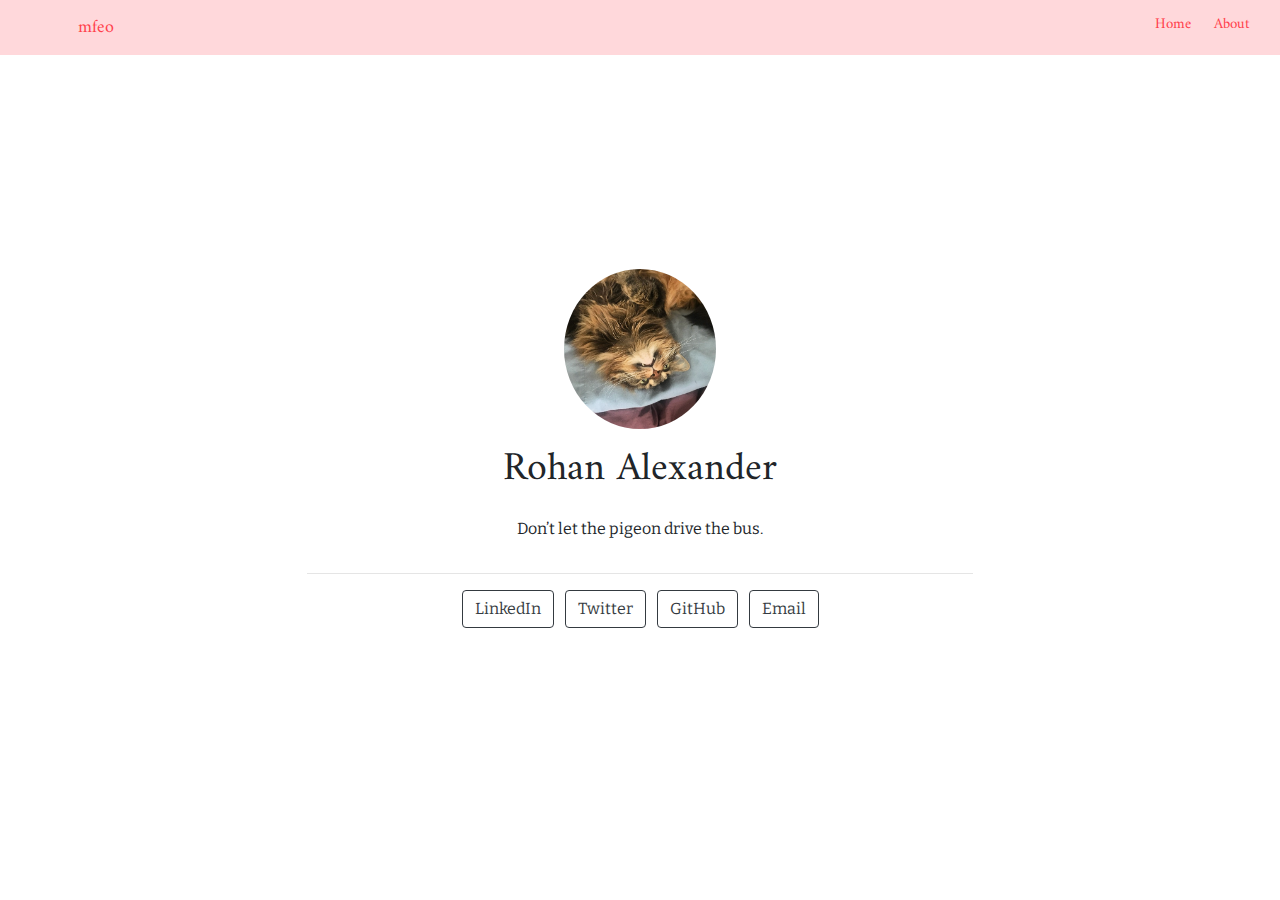
==== docs/index.html @ dd040a9a "Initial commit" ====
<!doctype html>
<html lang="en">
  <head>
    <!-- Required meta tags -->
    <meta charset="utf-8">
    <meta name="viewport" content="width=device-width, initial-scale=1, shrink-to-fit=no">

    <!-- Bootstrap CSS -->
    <link rel="stylesheet" href="https://stackpath.bootstrapcdn.com/bootstrap/4.5.0/css/bootstrap.min.css">

    <title>Rohan Alexander</title>

    
          <!--radix_placeholder_navigation_in_header-->
          <meta name="distill:offset" content=""/>

          <script type="application/javascript">

            window.headroom_prevent_pin = false;

            window.document.addEventListener("DOMContentLoaded", function (event) {

              // initialize headroom for banner
              var header = $('header').get(0);
              var headerHeight = header.offsetHeight;
              var headroom = new Headroom(header, {
                tolerance: 5,
                onPin : function() {
                  if (window.headroom_prevent_pin) {
                    window.headroom_prevent_pin = false;
                    headroom.unpin();
                  }
                }
              });
              headroom.init();
              if(window.location.hash)
                headroom.unpin();
              $(header).addClass('headroom--transition');

              // offset scroll location for banner on hash change
              // (see: https://github.com/WickyNilliams/headroom.js/issues/38)
              window.addEventListener("hashchange", function(event) {
                window.scrollTo(0, window.pageYOffset - (headerHeight + 25));
              });

              // responsive menu
              $('.distill-site-header').each(function(i, val) {
                var topnav = $(this);
                var toggle = topnav.find('.nav-toggle');
                toggle.on('click', function() {
                  topnav.toggleClass('responsive');
                });
              });

              // nav dropdowns
              $('.nav-dropbtn').click(function(e) {
                $(this).next('.nav-dropdown-content').toggleClass('nav-dropdown-active');
                $(this).parent().siblings('.nav-dropdown')
                   .children('.nav-dropdown-content').removeClass('nav-dropdown-active');
              });
              $("body").click(function(e){
                $('.nav-dropdown-content').removeClass('nav-dropdown-active');
              });
              $(".nav-dropdown").click(function(e){
                e.stopPropagation();
              });
            });
          </script>

          <style type="text/css">

          /* Theme (user-documented overrideables for nav appearance) */

          .distill-site-nav {
            color: rgba(255, 255, 255, 0.8);
            background-color: #0F2E3D;
            font-size: 15px;
            font-weight: 300;
          }

          .distill-site-nav a {
            color: inherit;
            text-decoration: none;
          }

          .distill-site-nav a:hover {
            color: white;
          }

          @media print {
            .distill-site-nav {
              display: none;
            }
          }

          .distill-site-header {

          }

          .distill-site-footer {

          }


          /* Site Header */

          .distill-site-header {
            width: 100%;
            box-sizing: border-box;
            z-index: 3;
          }

          .distill-site-header .nav-left {
            display: inline-block;
            margin-left: 8px;
          }

          @media screen and (max-width: 768px) {
            .distill-site-header .nav-left {
              margin-left: 0;
            }
          }


          .distill-site-header .nav-right {
            float: right;
            margin-right: 8px;
          }

          .distill-site-header a,
          .distill-site-header .title {
            display: inline-block;
            text-align: center;
            padding: 14px 10px 14px 10px;
          }

          .distill-site-header .title {
            font-size: 18px;
            min-width: 150px;
          }

          .distill-site-header .logo {
            padding: 0;
          }

          .distill-site-header .logo img {
            display: none;
            max-height: 20px;
            width: auto;
            margin-bottom: -4px;
          }

          .distill-site-header .nav-image img {
            max-height: 18px;
            width: auto;
            display: inline-block;
            margin-bottom: -3px;
          }



          @media screen and (min-width: 1000px) {
            .distill-site-header .logo img {
              display: inline-block;
            }
            .distill-site-header .nav-left {
              margin-left: 20px;
            }
            .distill-site-header .nav-right {
              margin-right: 20px;
            }
            .distill-site-header .title {
              padding-left: 12px;
            }
          }


          .distill-site-header .nav-toggle {
            display: none;
          }

          .nav-dropdown {
            display: inline-block;
            position: relative;
          }

          .nav-dropdown .nav-dropbtn {
            border: none;
            outline: none;
            color: rgba(255, 255, 255, 0.8);
            padding: 16px 10px;
            background-color: transparent;
            font-family: inherit;
            font-size: inherit;
            font-weight: inherit;
            margin: 0;
            margin-top: 1px;
            z-index: 2;
          }

          .nav-dropdown-content {
            display: none;
            position: absolute;
            background-color: white;
            min-width: 200px;
            border: 1px solid rgba(0,0,0,0.15);
            border-radius: 4px;
            box-shadow: 0px 8px 16px 0px rgba(0,0,0,0.1);
            z-index: 1;
            margin-top: 2px;
            white-space: nowrap;
            padding-top: 4px;
            padding-bottom: 4px;
          }

          .nav-dropdown-content hr {
            margin-top: 4px;
            margin-bottom: 4px;
            border: none;
            border-bottom: 1px solid rgba(0, 0, 0, 0.1);
          }

          .nav-dropdown-active {
            display: block;
          }

          .nav-dropdown-content a, .nav-dropdown-content .nav-dropdown-header {
            color: black;
            padding: 6px 24px;
            text-decoration: none;
            display: block;
            text-align: left;
          }

          .nav-dropdown-content .nav-dropdown-header {
            display: block;
            padding: 5px 24px;
            padding-bottom: 0;
            text-transform: uppercase;
            font-size: 14px;
            color: #999999;
            white-space: nowrap;
          }

          .nav-dropdown:hover .nav-dropbtn {
            color: white;
          }

          .nav-dropdown-content a:hover {
            background-color: #ddd;
            color: black;
          }

          .nav-right .nav-dropdown-content {
            margin-left: -45%;
            right: 0;
          }

          @media screen and (max-width: 768px) {
            .distill-site-header a, .distill-site-header .nav-dropdown  {display: none;}
            .distill-site-header a.nav-toggle {
              float: right;
              display: block;
            }
            .distill-site-header .title {
              margin-left: 0;
            }
            .distill-site-header .nav-right {
              margin-right: 0;
            }
            .distill-site-header {
              overflow: hidden;
            }
            .nav-right .nav-dropdown-content {
              margin-left: 0;
            }
          }


          @media screen and (max-width: 768px) {
            .distill-site-header.responsive {position: relative; min-height: 500px; }
            .distill-site-header.responsive a.nav-toggle {
              position: absolute;
              right: 0;
              top: 0;
            }
            .distill-site-header.responsive a,
            .distill-site-header.responsive .nav-dropdown {
              display: block;
              text-align: left;
            }
            .distill-site-header.responsive .nav-left,
            .distill-site-header.responsive .nav-right {
              width: 100%;
            }
            .distill-site-header.responsive .nav-dropdown {float: none;}
            .distill-site-header.responsive .nav-dropdown-content {position: relative;}
            .distill-site-header.responsive .nav-dropdown .nav-dropbtn {
              display: block;
              width: 100%;
              text-align: left;
            }
          }

          /* Site Footer */

          .distill-site-footer {
            width: 100%;
            overflow: hidden;
            box-sizing: border-box;
            z-index: 3;
            margin-top: 30px;
            padding-top: 30px;
            padding-bottom: 30px;
            text-align: center;
          }

          /* Headroom */

          d-title {
            padding-top: 6rem;
          }

          @media print {
            d-title {
              padding-top: 4rem;
            }
          }

          .headroom {
            z-index: 1000;
            position: fixed;
            top: 0;
            left: 0;
            right: 0;
          }

          .headroom--transition {
            transition: all .4s ease-in-out;
          }

          .headroom--unpinned {
            top: -100px;
          }

          .headroom--pinned {
            top: 0;
          }

          /* adjust viewport for navbar height */
          /* helps vertically center bootstrap (non-distill) content */
          .min-vh-100 {
            min-height: calc(100vh - 100px) !important;
          }

          </style>

          <script src="site_libs/jquery-1.11.3/jquery.min.js"></script>
          <link href="site_libs/font-awesome-5.1.0/css/all.css" rel="stylesheet"/>
          <link href="site_libs/font-awesome-5.1.0/css/v4-shims.css" rel="stylesheet"/>
          <script src="site_libs/headroom-0.9.4/headroom.min.js"></script>
          <script src="site_libs/autocomplete-0.37.1/autocomplete.min.js"></script>
          <script src="site_libs/fuse-6.4.1/fuse.min.js"></script>

          <script type="application/javascript">

          function getMeta(metaName) {
            var metas = document.getElementsByTagName('meta');
            for (let i = 0; i < metas.length; i++) {
              if (metas[i].getAttribute('name') === metaName) {
                return metas[i].getAttribute('content');
              }
            }
            return '';
          }

          function offsetURL(url) {
            var offset = getMeta('distill:offset');
            return offset ? offset + '/' + url : url;
          }

          function createFuseIndex() {

            // create fuse index
            var options = {
              keys: [
                { name: 'title', weight: 20 },
                { name: 'categories', weight: 15 },
                { name: 'description', weight: 10 },
                { name: 'contents', weight: 5 },
              ],
              ignoreLocation: true,
              threshold: 0
            };
            var fuse = new window.Fuse([], options);

            // fetch the main search.json
            return fetch(offsetURL('search.json'))
              .then(function(response) {
                if (response.status == 200) {
                  return response.json().then(function(json) {
                    // index main articles
                    json.articles.forEach(function(article) {
                      fuse.add(article);
                    });
                    // download collections and index their articles
                    return Promise.all(json.collections.map(function(collection) {
                      return fetch(offsetURL(collection)).then(function(response) {
                        if (response.status === 200) {
                          return response.json().then(function(articles) {
                            articles.forEach(function(article) {
                              fuse.add(article);
                            });
                          })
                        } else {
                          return Promise.reject(
                            new Error('Unexpected status from search index request: ' +
                                      response.status)
                          );
                        }
                      });
                    })).then(function() {
                      return fuse;
                    });
                  });

                } else {
                  return Promise.reject(
                    new Error('Unexpected status from search index request: ' +
                                response.status)
                  );
                }
              });
          }

          window.document.addEventListener("DOMContentLoaded", function (event) {

            // get search element (bail if we don't have one)
            var searchEl = window.document.getElementById('distill-search');
            if (!searchEl)
              return;

            createFuseIndex()
              .then(function(fuse) {

                // make search box visible
                searchEl.classList.remove('hidden');

                // initialize autocomplete
                var options = {
                  autoselect: true,
                  hint: false,
                  minLength: 2,
                };
                window.autocomplete(searchEl, options, [{
                  source: function(query, callback) {
                    const searchOptions = {
                      isCaseSensitive: false,
                      shouldSort: true,
                      minMatchCharLength: 2,
                      limit: 10,
                    };
                    var results = fuse.search(query, searchOptions);
                    callback(results
                      .map(function(result) { return result.item; })
                    );
                  },
                  templates: {
                    suggestion: function(suggestion) {
                      var img = suggestion.preview && Object.keys(suggestion.preview).length > 0
                        ? `<img src="${offsetURL(suggestion.preview)}"</img>`
                        : '';
                      var html = `
                        <div class="search-item">
                          <h3>${suggestion.title}</h3>
                          <div class="search-item-description">
                            ${suggestion.description || ''}
                          </div>
                          <div class="search-item-preview">
                            ${img}
                          </div>
                        </div>
                      `;
                      return html;
                    }
                  }
                }]).on('autocomplete:selected', function(event, suggestion) {
                  window.location.href = offsetURL(suggestion.path);
                });
                // remove inline display style on autocompleter (we want to
                // manage responsive display via css)
                $('.algolia-autocomplete').css("display", "");
              })
              .catch(function(error) {
                console.log(error);
              });

          });

          </script>

          <style type="text/css">

          .nav-search {
            font-size: x-small;
          }

          /* Algolioa Autocomplete */

          .algolia-autocomplete {
            display: inline-block;
            margin-left: 10px;
            vertical-align: sub;
            background-color: white;
            color: black;
            padding: 6px;
            padding-top: 8px;
            padding-bottom: 0;
            border-radius: 6px;
            border: 1px #0F2E3D solid;
            width: 180px;
          }


          @media screen and (max-width: 768px) {
            .distill-site-nav .algolia-autocomplete {
              display: none;
              visibility: hidden;
            }
            .distill-site-nav.responsive .algolia-autocomplete {
              display: inline-block;
              visibility: visible;
            }
            .distill-site-nav.responsive .algolia-autocomplete .aa-dropdown-menu {
              margin-left: 0;
              width: 400px;
              max-height: 400px;
            }
          }

          .algolia-autocomplete .aa-input, .algolia-autocomplete .aa-hint {
            width: 90%;
            outline: none;
            border: none;
          }

          .algolia-autocomplete .aa-hint {
            color: #999;
          }
          .algolia-autocomplete .aa-dropdown-menu {
            width: 550px;
            max-height: 70vh;
            overflow-x: visible;
            overflow-y: scroll;
            padding: 5px;
            margin-top: 3px;
            margin-left: -150px;
            background-color: #fff;
            border-radius: 5px;
            border: 1px solid #999;
            border-top: none;
          }

          .algolia-autocomplete .aa-dropdown-menu .aa-suggestion {
            cursor: pointer;
            padding: 5px 4px;
            border-bottom: 1px solid #eee;
          }

          .algolia-autocomplete .aa-dropdown-menu .aa-suggestion:last-of-type {
            border-bottom: none;
            margin-bottom: 2px;
          }

          .algolia-autocomplete .aa-dropdown-menu .aa-suggestion .search-item {
            overflow: hidden;
            font-size: 0.8em;
            line-height: 1.4em;
          }

          .algolia-autocomplete .aa-dropdown-menu .aa-suggestion .search-item h3 {
            font-size: 1rem;
            margin-block-start: 0;
            margin-block-end: 5px;
          }

          .algolia-autocomplete .aa-dropdown-menu .aa-suggestion .search-item-description {
            display: inline-block;
            overflow: hidden;
            height: 2.8em;
            width: 80%;
            margin-right: 4%;
          }

          .algolia-autocomplete .aa-dropdown-menu .aa-suggestion .search-item-preview {
            display: inline-block;
            width: 15%;
          }

          .algolia-autocomplete .aa-dropdown-menu .aa-suggestion .search-item-preview img {
            height: 3em;
            width: auto;
            display: none;
          }

          .algolia-autocomplete .aa-dropdown-menu .aa-suggestion .search-item-preview img[src] {
            display: initial;
          }

          .algolia-autocomplete .aa-dropdown-menu .aa-suggestion.aa-cursor {
            background-color: #eee;
          }
          .algolia-autocomplete .aa-dropdown-menu .aa-suggestion em {
            font-weight: bold;
            font-style: normal;
          }

          </style>


          <!--/radix_placeholder_navigation_in_header-->
          <!--radix_placeholder_site_in_header-->
          <!--/radix_placeholder_site_in_header-->
          
          <style type="text/css">
          body {
            padding-top: 60px;
          }
          </style>
          <style type="text/css">
          /* base variables */

          /* Edit the CSS properties in this file to create a custom
             Distill theme. Only edit values in the right column
             for each row; values shown are the CSS defaults.
             To return any property to the default,
             you may set its value to: unset
             All rows must end with a semi-colon.                      */

          /* Optional: embed custom fonts here with `@import`          */
          /* This must remain at the top of this file.                 */



          html {
            /*-- Main font sizes --*/
            --title-size:      50px;
            --body-size:       1.06rem;
            --code-size:       14px;
            --aside-size:      12px;
            --fig-cap-size:    13px;
            /*-- Main font colors --*/
            --title-color:     #000000;
            --header-color:    rgba(0, 0, 0, 0.8);
            --body-color:      rgba(0, 0, 0, 0.8);
            --aside-color:     rgba(0, 0, 0, 0.6);
            --fig-cap-color:   rgba(0, 0, 0, 0.6);
            /*-- Specify custom fonts ~~~ must be imported above   --*/
            --heading-font:    sans-serif;
            --mono-font:       monospace;
            --body-font:       sans-serif;
            --navbar-font:     sans-serif;  /* websites + blogs only */
          }

          /*-- ARTICLE METADATA --*/
          d-byline {
            --heading-size:    0.6rem;
            --heading-color:   rgba(0, 0, 0, 0.5);
            --body-size:       0.8rem;
            --body-color:      rgba(0, 0, 0, 0.8);
          }

          /*-- ARTICLE TABLE OF CONTENTS --*/
          .d-contents {
            --heading-size:    18px;
            --contents-size:   13px;
          }

          /*-- ARTICLE APPENDIX --*/
          d-appendix {
            --heading-size:    15px;
            --heading-color:   rgba(0, 0, 0, 0.65);
            --text-size:       0.8em;
            --text-color:      rgba(0, 0, 0, 0.5);
          }

          /*-- WEBSITE HEADER + FOOTER --*/
          /* These properties only apply to Distill sites and blogs  */

          .distill-site-header {
            --title-size:       18px;
            --text-color:       rgba(255, 255, 255, 0.8);
            --text-size:        15px;
            --hover-color:      white;
            --bkgd-color:       #0F2E3D;
          }

          .distill-site-footer {
            --text-color:       rgba(255, 255, 255, 0.8);
            --text-size:        15px;
            --hover-color:      white;
            --bkgd-color:       #0F2E3D;
          }

          /*-- Additional custom styles --*/
          /* Add any additional CSS rules below                      */
          </style>
          <style type="text/css">
          /* base variables */

          /* Edit the CSS properties in this file to create a custom
             Distill theme. Only edit values in the right column
             for each row; values shown are the CSS defaults.
             To return any property to the default,
             you may set its value to: unset
             All rows must end with a semi-colon.                      */

          /* Optional: embed custom fonts here with `@import`          */
          /* This must remain at the top of this file.                 */
          /* Optional: embed custom fonts here with `@import`          */
          /* This must remain at the top of this file.                 */
          @import url('https://fonts.googleapis.com/css2?family=Amiri');
          @import url('https://fonts.googleapis.com/css2?family=Bitter');
          @import url('https://fonts.googleapis.com/css2?family=DM+Mono');

          html {
            /*-- Main font sizes --*/
            --title-size:      50px;
            --body-size:       1.06rem;
            --code-size:       14px;
            --aside-size:      12px;
            --fig-cap-size:    13px;
            /*-- Main font colors --*/
            --title-color:     #000000;
            --header-color:    rgba(0, 0, 0, 0.8);
            --body-color:      rgba(0, 0, 0, 0.8);
            --aside-color:     rgba(0, 0, 0, 0.6);
            --fig-cap-color:   rgba(0, 0, 0, 0.6);
            /*-- Specify custom fonts ~~~ must be imported above   --*/
            --heading-font:    "Amiri", serif;
            --mono-font:       "DM Mono", monospace;
            --body-font:       "Bitter", sans-serif;
            --navbar-font:     "Amiri", serif;
          }

          /*-- ARTICLE METADATA --*/
          d-byline {
            --heading-size:    0.6rem;
            --heading-color:   rgba(0, 0, 0, 0.5);
            --body-size:       0.8rem;
            --body-color:      rgba(0, 0, 0, 0.8);
          }

          /*-- ARTICLE TABLE OF CONTENTS --*/
          .d-contents {
            --heading-size:    18px;
            --contents-size:   13px;
          }

          /*-- ARTICLE APPENDIX --*/
          d-appendix {
            --heading-size:    15px;
            --heading-color:   rgba(0, 0, 0, 0.65);
            --text-size:       0.8em;
            --text-color:      rgba(0, 0, 0, 0.5);
          }

          /*-- WEBSITE HEADER + FOOTER --*/
          /* These properties only apply to Distill sites and blogs  */

          .distill-site-header {
            --title-size:       18px;    
            --text-color:       #ff414b; /* edited */
            --text-size:        15px;
            --hover-color:      #dd424c; /* edited */
            --bkgd-color:       #ffd8db; /* edited */
          }

          .distill-site-footer {
            --text-color:       rgba(255, 255, 255, 0.8);
            --text-size:        15px;
            --hover-color:      white;
            --bkgd-color:       #0F2E3D;
          }

          /*-- Additional custom styles --*/
          /* Add any additional CSS rules below                      */

          /* Change bullets */
          ul > li::marker {
            font-size: 1.125em;
            color: #ff414b;
          }

          /* Change link appearance */
          d-article a {
            border-bottom: 2px solid #ffd8db;
            text-decoration: none;
          }</style>
          <style type="text/css">
          /* base style */

          /* FONT FAMILIES */

          :root {
            --heading-default: -apple-system, BlinkMacSystemFont, "Segoe UI", Roboto, Oxygen, Ubuntu, Cantarell, "Fira Sans", "Droid Sans", "Helvetica Neue", Arial, sans-serif;
            --mono-default: Consolas, Monaco, 'Andale Mono', 'Ubuntu Mono', monospace;
            --body-default: -apple-system, BlinkMacSystemFont, "Segoe UI", Roboto, Oxygen, Ubuntu, Cantarell, "Fira Sans", "Droid Sans", "Helvetica Neue", Arial, sans-serif;
          }

          body,
          .posts-list .post-preview p,
          .posts-list .description p {
            font-family: var(--body-font), var(--body-default);
          }

          h1, h2, h3, h4, h5, h6,
          .posts-list .post-preview h2,
          .posts-list .description h2 {
            font-family: var(--heading-font), var(--heading-default);
          }

          d-article div.sourceCode code,
          d-article pre code {
            font-family: var(--mono-font), var(--mono-default);
          }


          /*-- TITLE --*/
          d-title h1,
          .posts-list > h1 {
            color: var(--title-color, black);
          }

          d-title h1 {
            font-size: var(--title-size, 50px);
          }

          /*-- HEADERS --*/
          d-article h1,
          d-article h2,
          d-article h3,
          d-article h4,
          d-article h5,
          d-article h6 {
            color: var(--header-color, rgba(0, 0, 0, 0.8));
          }

          /*-- BODY --*/
          d-article > p,  /* only text inside of <p> tags */
          d-article > ul, /* lists */
          d-article > ol {
            color: var(--body-color, rgba(0, 0, 0, 0.8));
            font-size: var(--body-size, 1.06rem);
          }


          /*-- CODE --*/
          d-article div.sourceCode code,
          d-article pre code {
            font-size: var(--code-size, 14px);
          }

          /*-- ASIDE --*/
          d-article aside {
            font-size: var(--aside-size, 12px);
            color: var(--aside-color, rgba(0, 0, 0, 0.6));
          }

          /*-- FIGURE CAPTIONS --*/
          figure .caption,
          figure figcaption,
          .figure .caption {
            font-size: var(--fig-cap-size, 13px);
            color: var(--fig-cap-color, rgba(0, 0, 0, 0.6));
          }

          /*-- METADATA --*/
          d-byline h3 {
            font-size: var(--heading-size, 0.6rem);
            color: var(--heading-color, rgba(0, 0, 0, 0.5));
          }

          d-byline {
            font-size: var(--body-size, 0.8rem);
            color: var(--body-color, rgba(0, 0, 0, 0.8));
          }

          d-byline a,
          d-article d-byline a {
            color: var(--body-color, rgba(0, 0, 0, 0.8));
          }

          /*-- TABLE OF CONTENTS --*/
          .d-contents nav h3 {
            font-size: var(--heading-size, 18px);
          }

          .d-contents nav a {
            font-size: var(--contents-size, 13px);
          }

          /*-- APPENDIX --*/
          d-appendix h3 {
            font-size: var(--heading-size, 15px);
            color: var(--heading-color, rgba(0, 0, 0, 0.65));
          }

          d-appendix {
            font-size: var(--text-size, 0.8em);
            color: var(--text-color, rgba(0, 0, 0, 0.5));
          }

          d-appendix d-footnote-list a.footnote-backlink {
            color: var(--text-color, rgba(0, 0, 0, 0.5));
          }

          /*-- WEBSITE HEADER + FOOTER --*/
          .distill-site-header .title {
            font-size: var(--title-size, 18px);
            font-family: var(--navbar-font), var(--heading-default);
          }

          .distill-site-header a,
          .nav-dropdown .nav-dropbtn {
            font-family: var(--navbar-font), var(--heading-default);
          }

          .nav-dropdown .nav-dropbtn {
            color: var(--text-color, rgba(255, 255, 255, 0.8));
            font-size: var(--text-size, 15px);
          }

          .distill-site-header a:hover,
          .nav-dropdown:hover .nav-dropbtn {
            color: var(--hover-color, white);
          }

          .distill-site-header {
            font-size: var(--text-size, 15px);
            color: var(--text-color, rgba(255, 255, 255, 0.8));
            background-color: var(--bkgd-color, #0F2E3D);
          }

          .distill-site-footer {
            font-size: var(--text-size, 15px);
            color: var(--text-color, rgba(255, 255, 255, 0.8));
            background-color: var(--bkgd-color, #0F2E3D);
          }

          .distill-site-footer a:hover {
            color: var(--hover-color, white);
          }</style>
          <script src="/Library/Frameworks/R.framework/Versions/4.0/Resources/library/rmarkdown/rmd/h/pandoc/header-attrs.js"></script>
    
    
  </head>
  <body>

          <!--radix_placeholder_navigation_before_body-->
          <header class="header header--fixed" role="banner">
          <nav class="distill-site-nav distill-site-header">
          <div class="nav-left">
          <a href="index.html" class="title">mfeo</a>
          </div>
          <div class="nav-right">
          <a href="index.html">Home</a>
          <a href="about.html">About</a>
          <a href="javascript:void(0);" class="nav-toggle">&#9776;</a>
          </div>
          </nav>
          </header>
          <!--/radix_placeholder_navigation_before_body-->
          <!--radix_placeholder_site_before_body-->
          <!--/radix_placeholder_site_before_body-->
    
    <div class="container min-vh-100">
      <div class="row min-vh-100 justify-content-center align-items-center">
        <div class="col-12 text-center">
          <img src=roo.png style="height:10rem" class="rounded-circle">
          <div class="mt-3">
            <h1>Rohan Alexander</h1>
          </div>
          <div class="row justify-content-center align-items-center">
            <div class="col-6 mt-3 text-center d-none d-sm-block">
              <p>Don’t let the pigeon drive the bus.</p>
            </div>
            <div class="col-11 mt-3 text-center d-block d-sm-none">
              <p>Don’t let the pigeon drive the bus.</p>
            </div>
          </div>

          <hr style="width:60%;"/>

          <div class="row justify-content-center align-items-center">
            <div class="col-8 text-center d-none d-sm-block">
              <ul class="list-inline">
                                <li class="list-inline-item">
                  <a href=https://linkedin.com/>
                    <button type="button" class="btn btn-outline-dark mb-2">
                      LinkedIn
                    </button>
                  </a>
                </li>
                                <li class="list-inline-item">
                  <a href=https://twitter.com/>
                    <button type="button" class="btn btn-outline-dark mb-2">
                      Twitter
                    </button>
                  </a>
                </li>
                                <li class="list-inline-item">
                  <a href=https://github.com/>
                    <button type="button" class="btn btn-outline-dark mb-2">
                      GitHub
                    </button>
                  </a>
                </li>
                                <li class="list-inline-item">
                  <a href=mailto:email@email.com>
                    <button type="button" class="btn btn-outline-dark mb-2">
                      Email
                    </button>
                  </a>
                </li>
                              </ul>
            </div>
          </div>

          <div class="row justify-content-center align-items-center">
            <div class="col-8 m-1 text-center d-block d-sm-none">
              <div class="list-group">
                                <a href=https://linkedin.com/>
                  <button type="button" class="list-group-item list-group-item-action my-1 rounded">
                    LinkedIn
                  </button>
                </a>
                                <a href=https://twitter.com/>
                  <button type="button" class="list-group-item list-group-item-action my-1 rounded">
                    Twitter
                  </button>
                </a>
                                <a href=https://github.com/>
                  <button type="button" class="list-group-item list-group-item-action my-1 rounded">
                    GitHub
                  </button>
                </a>
                                <a href=mailto:email@email.com>
                  <button type="button" class="list-group-item list-group-item-action my-1 rounded">
                    Email
                  </button>
                </a>
                              </div>
            </div>
          </div>
        </div>
      </div>
    </div>

    <!-- Optional JavaScript -->
    <!-- jQuery first, then Popper.js, then Bootstrap JS -->
    <script src="https://code.jquery.com/jquery-3.5.1.slim.min.js" integrity="sha384-DfXdz2htPH0lsSSs5nCTpuj/zy4C+OGpamoFVy38MVBnE+IbbVYUew+OrCXaRkfj" crossorigin="anonymous"></script>
    <script src="https://cdn.jsdelivr.net/npm/popper.js@1.16.0/dist/umd/popper.min.js" integrity="sha384-Q6E9RHvbIyZFJoft+2mJbHaEWldlvI9IOYy5n3zV9zzTtmI3UksdQRVvoxMfooAo" crossorigin="anonymous"></script>
    <script src="https://stackpath.bootstrapcdn.com/bootstrap/4.5.0/js/bootstrap.min.js" integrity="sha384-OgVRvuATP1z7JjHLkuOU7Xw704+h835Lr+6QL9UvYjZE3Ipu6Tp75j7Bh/kR0JKI" crossorigin="anonymous"></script>

          <!--radix_placeholder_site_after_body-->
          <!--/radix_placeholder_site_after_body-->
          <!--radix_placeholder_navigation_after_body-->
          <!--/radix_placeholder_navigation_after_body-->
    
  </body>
</html>
---- docs/site_libs/font-awesome-5.1.0/css/all.css ----
/*!
 * Font Awesome Free 5.1.0 by @fontawesome - https://fontawesome.com
 * License - https://fontawesome.com/license (Icons: CC BY 4.0, Fonts: SIL OFL 1.1, Code: MIT License)
 */
.fa,.fab,.fal,.far,.fas{-moz-osx-font-smoothing:grayscale;-webkit-font-smoothing:antialiased;display:inline-block;font-style:normal;font-variant:normal;text-rendering:auto;line-height:1}.fa-lg{font-size:1.33333em;line-height:.75em;vertical-align:-.0667em}.fa-xs{font-size:.75em}.fa-sm{font-size:.875em}.fa-1x{font-size:1em}.fa-2x{font-size:2em}.fa-3x{font-size:3em}.fa-4x{font-size:4em}.fa-5x{font-size:5em}.fa-6x{font-size:6em}.fa-7x{font-size:7em}.fa-8x{font-size:8em}.fa-9x{font-size:9em}.fa-10x{font-size:10em}.fa-fw{text-align:center;width:1.25em}.fa-ul{list-style-type:none;margin-left:2.5em;padding-left:0}.fa-ul>li{position:relative}.fa-li{left:-2em;position:absolute;text-align:center;width:2em;line-height:inherit}.fa-border{border:.08em solid #eee;border-radius:.1em;padding:.2em .25em .15em}.fa-pull-left{float:left}.fa-pull-right{float:right}.fa.fa-pull-left,.fab.fa-pull-left,.fal.fa-pull-left,.far.fa-pull-left,.fas.fa-pull-left{margin-right:.3em}.fa.fa-pull-right,.fab.fa-pull-right,.fal.fa-pull-right,.far.fa-pull-right,.fas.fa-pull-right{margin-left:.3em}.fa-spin{animation:a 2s infinite linear}.fa-pulse{animation:a 1s infinite steps(8)}@keyframes a{0%{transform:rotate(0deg)}to{transform:rotate(1turn)}}.fa-rotate-90{-ms-filter:"progid:DXImageTransform.Microsoft.BasicImage(rotation=1)";transform:rotate(90deg)}.fa-rotate-180{-ms-filter:"progid:DXImageTransform.Microsoft.BasicImage(rotation=2)";transform:rotate(180deg)}.fa-rotate-270{-ms-filter:"progid:DXImageTransform.Microsoft.BasicImage(rotation=3)";transform:rotate(270deg)}.fa-flip-horizontal{-ms-filter:"progid:DXImageTransform.Microsoft.BasicImage(rotation=0, mirror=1)";transform:scaleX(-1)}.fa-flip-vertical{transform:scaleY(-1)}.fa-flip-horizontal.fa-flip-vertical,.fa-flip-vertical{-ms-filter:"progid:DXImageTransform.Microsoft.BasicImage(rotation=2, mirror=1)"}.fa-flip-horizontal.fa-flip-vertical{transform:scale(-1)}:root .fa-flip-horizontal,:root .fa-flip-vertical,:root .fa-rotate-90,:root .fa-rotate-180,:root .fa-rotate-270{-webkit-filter:none;filter:none}.fa-stack{display:inline-block;height:2em;line-height:2em;position:relative;vertical-align:middle;width:2em}.fa-stack-1x,.fa-stack-2x{left:0;position:absolute;text-align:center;width:100%}.fa-stack-1x{line-height:inherit}.fa-stack-2x{font-size:2em}.fa-inverse{color:#fff}.fa-500px:before{content:"\f26e"}.fa-accessible-icon:before{content:"\f368"}.fa-accusoft:before{content:"\f369"}.fa-address-book:before{content:"\f2b9"}.fa-address-card:before{content:"\f2bb"}.fa-adjust:before{content:"\f042"}.fa-adn:before{content:"\f170"}.fa-adversal:before{content:"\f36a"}.fa-affiliatetheme:before{content:"\f36b"}.fa-algolia:before{content:"\f36c"}.fa-align-center:before{content:"\f037"}.fa-align-justify:before{content:"\f039"}.fa-align-left:before{content:"\f036"}.fa-align-right:before{content:"\f038"}.fa-allergies:before{content:"\f461"}.fa-amazon:before{content:"\f270"}.fa-amazon-pay:before{content:"\f42c"}.fa-ambulance:before{content:"\f0f9"}.fa-american-sign-language-interpreting:before{content:"\f2a3"}.fa-amilia:before{content:"\f36d"}.fa-anchor:before{content:"\f13d"}.fa-android:before{content:"\f17b"}.fa-angellist:before{content:"\f209"}.fa-angle-double-down:before{content:"\f103"}.fa-angle-double-left:before{content:"\f100"}.fa-angle-double-right:before{content:"\f101"}.fa-angle-double-up:before{content:"\f102"}.fa-angle-down:before{content:"\f107"}.fa-angle-left:before{content:"\f104"}.fa-angle-right:before{content:"\f105"}.fa-angle-up:before{content:"\f106"}.fa-angry:before{content:"\f556"}.fa-angrycreative:before{content:"\f36e"}.fa-angular:before{content:"\f420"}.fa-app-store:before{content:"\f36f"}.fa-app-store-ios:before{content:"\f370"}.fa-apper:before{content:"\f371"}.fa-apple:before{content:"\f179"}.fa-apple-pay:before{content:"\f415"}.fa-archive:before{content:"\f187"}.fa-archway:before{content:"\f557"}.fa-arrow-alt-circle-down:before{content:"\f358"}.fa-arrow-alt-circle-left:before{content:"\f359"}.fa-arrow-alt-circle-right:before{content:"\f35a"}.fa-arrow-alt-circle-up:before{content:"\f35b"}.fa-arrow-circle-down:before{content:"\f0ab"}.fa-arrow-circle-left:before{content:"\f0a8"}.fa-arrow-circle-right:before{content:"\f0a9"}.fa-arrow-circle-up:before{content:"\f0aa"}.fa-arrow-down:before{content:"\f063"}.fa-arrow-left:before{content:"\f060"}.fa-arrow-right:before{content:"\f061"}.fa-arrow-up:before{content:"\f062"}.fa-arrows-alt:before{content:"\f0b2"}.fa-arrows-alt-h:before{content:"\f337"}.fa-arrows-alt-v:before{content:"\f338"}.fa-assistive-listening-systems:before{content:"\f2a2"}.fa-asterisk:before{content:"\f069"}.fa-asymmetrik:before{content:"\f372"}.fa-at:before{content:"\f1fa"}.fa-atlas:before{content:"\f558"}.fa-audible:before{content:"\f373"}.fa-audio-description:before{content:"\f29e"}.fa-autoprefixer:before{content:"\f41c"}.fa-avianex:before{content:"\f374"}.fa-aviato:before{content:"\f421"}.fa-award:before{content:"\f559"}.fa-aws:before{content:"\f375"}.fa-backspace:before{content:"\f55a"}.fa-backward:before{content:"\f04a"}.fa-balance-scale:before{content:"\f24e"}.fa-ban:before{content:"\f05e"}.fa-band-aid:before{content:"\f462"}.fa-bandcamp:before{content:"\f2d5"}.fa-barcode:before{content:"\f02a"}.fa-bars:before{content:"\f0c9"}.fa-baseball-ball:before{content:"\f433"}.fa-basketball-ball:before{content:"\f434"}.fa-bath:before{content:"\f2cd"}.fa-battery-empty:before{content:"\f244"}.fa-battery-full:before{content:"\f240"}.fa-battery-half:before{content:"\f242"}.fa-battery-quarter:before{content:"\f243"}.fa-battery-three-quarters:before{content:"\f241"}.fa-bed:before{content:"\f236"}.fa-beer:before{content:"\f0fc"}.fa-behance:before{content:"\f1b4"}.fa-behance-square:before{content:"\f1b5"}.fa-bell:before{content:"\f0f3"}.fa-bell-slash:before{content:"\f1f6"}.fa-bezier-curve:before{content:"\f55b"}.fa-bicycle:before{content:"\f206"}.fa-bimobject:before{content:"\f378"}.fa-binoculars:before{content:"\f1e5"}.fa-birthday-cake:before{content:"\f1fd"}.fa-bitbucket:before{content:"\f171"}.fa-bitcoin:before{content:"\f379"}.fa-bity:before{content:"\f37a"}.fa-black-tie:before{content:"\f27e"}.fa-blackberry:before{content:"\f37b"}.fa-blender:before{content:"\f517"}.fa-blind:before{content:"\f29d"}.fa-blogger:before{content:"\f37c"}.fa-blogger-b:before{content:"\f37d"}.fa-bluetooth:before{content:"\f293"}.fa-bluetooth-b:before{content:"\f294"}.fa-bold:before{content:"\f032"}.fa-bolt:before{content:"\f0e7"}.fa-bomb:before{content:"\f1e2"}.fa-bong:before{content:"\f55c"}.fa-book:before{content:"\f02d"}.fa-book-open:before{content:"\f518"}.fa-bookmark:before{content:"\f02e"}.fa-bowling-ball:before{content:"\f436"}.fa-box:before{content:"\f466"}.fa-box-open:before{content:"\f49e"}.fa-boxes:before{content:"\f468"}.fa-braille:before{content:"\f2a1"}.fa-briefcase:before{content:"\f0b1"}.fa-briefcase-medical:before{content:"\f469"}.fa-broadcast-tower:before{content:"\f519"}.fa-broom:before{content:"\f51a"}.fa-brush:before{content:"\f55d"}.fa-btc:before{content:"\f15a"}.fa-bug:before{content:"\f188"}.fa-building:before{content:"\f1ad"}.fa-bullhorn:before{content:"\f0a1"}.fa-bullseye:before{content:"\f140"}.fa-burn:before{content:"\f46a"}.fa-buromobelexperte:before{content:"\f37f"}.fa-bus:before{content:"\f207"}.fa-bus-alt:before{content:"\f55e"}.fa-buysellads:before{content:"\f20d"}.fa-calculator:before{content:"\f1ec"}.fa-calendar:before{content:"\f133"}.fa-calendar-alt:before{content:"\f073"}.fa-calendar-check:before{content:"\f274"}.fa-calendar-minus:before{content:"\f272"}.fa-calendar-plus:before{content:"\f271"}.fa-calendar-times:before{content:"\f273"}.fa-camera:before{content:"\f030"}.fa-camera-retro:before{content:"\f083"}.fa-cannabis:before{content:"\f55f"}.fa-capsules:before{content:"\f46b"}.fa-car:before{content:"\f1b9"}.fa-caret-down:before{content:"\f0d7"}.fa-caret-left:before{content:"\f0d9"}.fa-caret-right:before{content:"\f0da"}.fa-caret-square-down:before{content:"\f150"}.fa-caret-square-left:before{content:"\f191"}.fa-caret-square-right:before{content:"\f152"}.fa-caret-square-up:before{content:"\f151"}.fa-caret-up:before{content:"\f0d8"}.fa-cart-arrow-down:before{content:"\f218"}.fa-cart-plus:before{content:"\f217"}.fa-cc-amazon-pay:before{content:"\f42d"}.fa-cc-amex:before{content:"\f1f3"}.fa-cc-apple-pay:before{content:"\f416"}.fa-cc-diners-club:before{content:"\f24c"}.fa-cc-discover:before{content:"\f1f2"}.fa-cc-jcb:before{content:"\f24b"}.fa-cc-mastercard:before{content:"\f1f1"}.fa-cc-paypal:before{content:"\f1f4"}.fa-cc-stripe:before{content:"\f1f5"}.fa-cc-visa:before{content:"\f1f0"}.fa-centercode:before{content:"\f380"}.fa-certificate:before{content:"\f0a3"}.fa-chalkboard:before{content:"\f51b"}.fa-chalkboard-teacher:before{content:"\f51c"}.fa-chart-area:before{content:"\f1fe"}.fa-chart-bar:before{content:"\f080"}.fa-chart-line:before{content:"\f201"}.fa-chart-pie:before{content:"\f200"}.fa-check:before{content:"\f00c"}.fa-check-circle:before{content:"\f058"}.fa-check-double:before{content:"\f560"}.fa-check-square:before{content:"\f14a"}.fa-chess:before{content:"\f439"}.fa-chess-bishop:before{content:"\f43a"}.fa-chess-board:before{content:"\f43c"}.fa-chess-king:before{content:"\f43f"}.fa-chess-knight:before{content:"\f441"}.fa-chess-pawn:before{content:"\f443"}.fa-chess-queen:before{content:"\f445"}.fa-chess-rook:before{content:"\f447"}.fa-chevron-circle-down:before{content:"\f13a"}.fa-chevron-circle-left:before{content:"\f137"}.fa-chevron-circle-right:before{content:"\f138"}.fa-chevron-circle-up:before{content:"\f139"}.fa-chevron-down:before{content:"\f078"}.fa-chevron-left:before{content:"\f053"}.fa-chevron-right:before{content:"\f054"}.fa-chevron-up:before{content:"\f077"}.fa-child:before{content:"\f1ae"}.fa-chrome:before{content:"\f268"}.fa-church:before{content:"\f51d"}.fa-circle:before{content:"\f111"}.fa-circle-notch:before{content:"\f1ce"}.fa-clipboard:before{content:"\f328"}.fa-clipboard-check:before{content:"\f46c"}.fa-clipboard-list:before{content:"\f46d"}.fa-clock:before{content:"\f017"}.fa-clone:before{content:"\f24d"}.fa-closed-captioning:before{content:"\f20a"}.fa-cloud:before{content:"\f0c2"}.fa-cloud-download-alt:before{content:"\f381"}.fa-cloud-upload-alt:before{content:"\f382"}.fa-cloudscale:before{content:"\f383"}.fa-cloudsmith:before{content:"\f384"}.fa-cloudversify:before{content:"\f385"}.fa-cocktail:before{content:"\f561"}.fa-code:before{content:"\f121"}.fa-code-branch:before{content:"\f126"}.fa-codepen:before{content:"\f1cb"}.fa-codiepie:before{content:"\f284"}.fa-coffee:before{content:"\f0f4"}.fa-cog:before{content:"\f013"}.fa-cogs:before{content:"\f085"}.fa-coins:before{content:"\f51e"}.fa-columns:before{content:"\f0db"}.fa-comment:before{content:"\f075"}.fa-comment-alt:before{content:"\f27a"}.fa-comment-dots:before{content:"\f4ad"}.fa-comment-slash:before{content:"\f4b3"}.fa-comments:before{content:"\f086"}.fa-compact-disc:before{content:"\f51f"}.fa-compass:before{content:"\f14e"}.fa-compress:before{content:"\f066"}.fa-concierge-bell:before{content:"\f562"}.fa-connectdevelop:before{content:"\f20e"}.fa-contao:before{content:"\f26d"}.fa-cookie:before{content:"\f563"}.fa-cookie-bite:before{content:"\f564"}.fa-copy:before{content:"\f0c5"}.fa-copyright:before{content:"\f1f9"}.fa-couch:before{content:"\f4b8"}.fa-cpanel:before{content:"\f388"}.fa-creative-commons:before{content:"\f25e"}.fa-creative-commons-by:before{content:"\f4e7"}.fa-creative-commons-nc:before{content:"\f4e8"}.fa-creative-commons-nc-eu:before{content:"\f4e9"}.fa-creative-commons-nc-jp:before{content:"\f4ea"}.fa-creative-commons-nd:before{content:"\f4eb"}.fa-creative-commons-pd:before{content:"\f4ec"}.fa-creative-commons-pd-alt:before{content:"\f4ed"}.fa-creative-commons-remix:before{content:"\f4ee"}.fa-creative-commons-sa:before{content:"\f4ef"}.fa-creative-commons-sampling:before{content:"\f4f0"}.fa-creative-commons-sampling-plus:before{content:"\f4f1"}.fa-creative-commons-share:before{content:"\f4f2"}.fa-credit-card:before{content:"\f09d"}.fa-crop:before{content:"\f125"}.fa-crop-alt:before{content:"\f565"}.fa-crosshairs:before{content:"\f05b"}.fa-crow:before{content:"\f520"}.fa-crown:before{content:"\f521"}.fa-css3:before{content:"\f13c"}.fa-css3-alt:before{content:"\f38b"}.fa-cube:before{content:"\f1b2"}.fa-cubes:before{content:"\f1b3"}.fa-cut:before{content:"\f0c4"}.fa-cuttlefish:before{content:"\f38c"}.fa-d-and-d:before{content:"\f38d"}.fa-dashcube:before{content:"\f210"}.fa-database:before{content:"\f1c0"}.fa-deaf:before{content:"\f2a4"}.fa-delicious:before{content:"\f1a5"}.fa-deploydog:before{content:"\f38e"}.fa-deskpro:before{content:"\f38f"}.fa-desktop:before{content:"\f108"}.fa-deviantart:before{content:"\f1bd"}.fa-diagnoses:before{content:"\f470"}.fa-dice:before{content:"\f522"}.fa-dice-five:before{content:"\f523"}.fa-dice-four:before{content:"\f524"}.fa-dice-one:before{content:"\f525"}.fa-dice-six:before{content:"\f526"}.fa-dice-three:before{content:"\f527"}.fa-dice-two:before{content:"\f528"}.fa-digg:before{content:"\f1a6"}.fa-digital-ocean:before{content:"\f391"}.fa-digital-tachograph:before{content:"\f566"}.fa-discord:before{content:"\f392"}.fa-discourse:before{content:"\f393"}.fa-divide:before{content:"\f529"}.fa-dizzy:before{content:"\f567"}.fa-dna:before{content:"\f471"}.fa-dochub:before{content:"\f394"}.fa-docker:before{content:"\f395"}.fa-dollar-sign:before{content:"\f155"}.fa-dolly:before{content:"\f472"}.fa-dolly-flatbed:before{content:"\f474"}.fa-donate:before{content:"\f4b9"}.fa-door-closed:before{content:"\f52a"}.fa-door-open:before{content:"\f52b"}.fa-dot-circle:before{content:"\f192"}.fa-dove:before{content:"\f4ba"}.fa-download:before{content:"\f019"}.fa-draft2digital:before{content:"\f396"}.fa-drafting-compass:before{content:"\f568"}.fa-dribbble:before{content:"\f17d"}.fa-dribbble-square:before{content:"\f397"}.fa-dropbox:before{content:"\f16b"}.fa-drum:before{content:"\f569"}.fa-drum-steelpan:before{content:"\f56a"}.fa-drupal:before{content:"\f1a9"}.fa-dumbbell:before{content:"\f44b"}.fa-dyalog:before{content:"\f399"}.fa-earlybirds:before{content:"\f39a"}.fa-ebay:before{content:"\f4f4"}.fa-edge:before{content:"\f282"}.fa-edit:before{content:"\f044"}.fa-eject:before{content:"\f052"}.fa-elementor:before{content:"\f430"}.fa-ellipsis-h:before{content:"\f141"}.fa-ellipsis-v:before{content:"\f142"}.fa-ember:before{content:"\f423"}.fa-empire:before{content:"\f1d1"}.fa-envelope:before{content:"\f0e0"}.fa-envelope-open:before{content:"\f2b6"}.fa-envelope-square:before{content:"\f199"}.fa-envira:before{content:"\f299"}.fa-equals:before{content:"\f52c"}.fa-eraser:before{content:"\f12d"}.fa-erlang:before{content:"\f39d"}.fa-ethereum:before{content:"\f42e"}.fa-etsy:before{content:"\f2d7"}.fa-euro-sign:before{content:"\f153"}.fa-exchange-alt:before{content:"\f362"}.fa-exclamation:before{content:"\f12a"}.fa-exclamation-circle:before{content:"\f06a"}.fa-exclamation-triangle:before{content:"\f071"}.fa-expand:before{content:"\f065"}.fa-expand-arrows-alt:before{content:"\f31e"}.fa-expeditedssl:before{content:"\f23e"}.fa-external-link-alt:before{content:"\f35d"}.fa-external-link-square-alt:before{content:"\f360"}.fa-eye:before{content:"\f06e"}.fa-eye-dropper:before{content:"\f1fb"}.fa-eye-slash:before{content:"\f070"}.fa-facebook:before{content:"\f09a"}.fa-facebook-f:before{content:"\f39e"}.fa-facebook-messenger:before{content:"\f39f"}.fa-facebook-square:before{content:"\f082"}.fa-fast-backward:before{content:"\f049"}.fa-fast-forward:before{content:"\f050"}.fa-fax:before{content:"\f1ac"}.fa-feather:before{content:"\f52d"}.fa-feather-alt:before{content:"\f56b"}.fa-female:before{content:"\f182"}.fa-fighter-jet:before{content:"\f0fb"}.fa-file:before{content:"\f15b"}.fa-file-alt:before{content:"\f15c"}.fa-file-archive:before{content:"\f1c6"}.fa-file-audio:before{content:"\f1c7"}.fa-file-code:before{content:"\f1c9"}.fa-file-contract:before{content:"\f56c"}.fa-file-download:before{content:"\f56d"}.fa-file-excel:before{content:"\f1c3"}.fa-file-export:before{content:"\f56e"}.fa-file-image:before{content:"\f1c5"}.fa-file-import:before{content:"\f56f"}.fa-file-invoice:before{content:"\f570"}.fa-file-invoice-dollar:before{content:"\f571"}.fa-file-medical:before{content:"\f477"}.fa-file-medical-alt:before{content:"\f478"}.fa-file-pdf:before{content:"\f1c1"}.fa-file-powerpoint:before{content:"\f1c4"}.fa-file-prescription:before{content:"\f572"}.fa-file-signature:before{content:"\f573"}.fa-file-upload:before{content:"\f574"}.fa-file-video:before{content:"\f1c8"}.fa-file-word:before{content:"\f1c2"}.fa-fill:before{content:"\f575"}.fa-fill-drip:before{content:"\f576"}.fa-film:before{content:"\f008"}.fa-filter:before{content:"\f0b0"}.fa-fingerprint:before{content:"\f577"}.fa-fire:before{content:"\f06d"}.fa-fire-extinguisher:before{content:"\f134"}.fa-firefox:before{content:"\f269"}.fa-first-aid:before{content:"\f479"}.fa-first-order:before{content:"\f2b0"}.fa-first-order-alt:before{content:"\f50a"}.fa-firstdraft:before{content:"\f3a1"}.fa-fish:before{content:"\f578"}.fa-flag:before{content:"\f024"}.fa-flag-checkered:before{content:"\f11e"}.fa-flask:before{content:"\f0c3"}.fa-flickr:before{content:"\f16e"}.fa-flipboard:before{content:"\f44d"}.fa-flushed:before{content:"\f579"}.fa-fly:before{content:"\f417"}.fa-folder:before{content:"\f07b"}.fa-folder-open:before{content:"\f07c"}.fa-font:before{content:"\f031"}.fa-font-awesome:before{content:"\f2b4"}.fa-font-awesome-alt:before{content:"\f35c"}.fa-font-awesome-flag:before{content:"\f425"}.fa-font-awesome-logo-full:before{content:"\f4e6"}.fa-fonticons:before{content:"\f280"}.fa-fonticons-fi:before{content:"\f3a2"}.fa-football-ball:before{content:"\f44e"}.fa-fort-awesome:before{content:"\f286"}.fa-fort-awesome-alt:before{content:"\f3a3"}.fa-forumbee:before{content:"\f211"}.fa-forward:before{content:"\f04e"}.fa-foursquare:before{content:"\f180"}.fa-free-code-camp:before{content:"\f2c5"}.fa-freebsd:before{content:"\f3a4"}.fa-frog:before{content:"\f52e"}.fa-frown:before{content:"\f119"}.fa-frown-open:before{content:"\f57a"}.fa-fulcrum:before{content:"\f50b"}.fa-futbol:before{content:"\f1e3"}.fa-galactic-republic:before{content:"\f50c"}.fa-galactic-senate:before{content:"\f50d"}.fa-gamepad:before{content:"\f11b"}.fa-gas-pump:before{content:"\f52f"}.fa-gavel:before{content:"\f0e3"}.fa-gem:before{content:"\f3a5"}.fa-genderless:before{content:"\f22d"}.fa-get-pocket:before{content:"\f265"}.fa-gg:before{content:"\f260"}.fa-gg-circle:before{content:"\f261"}.fa-gift:before{content:"\f06b"}.fa-git:before{content:"\f1d3"}.fa-git-square:before{content:"\f1d2"}.fa-github:before{content:"\f09b"}.fa-github-alt:before{content:"\f113"}.fa-github-square:before{content:"\f092"}.fa-gitkraken:before{content:"\f3a6"}.fa-gitlab:before{content:"\f296"}.fa-gitter:before{content:"\f426"}.fa-glass-martini:before{content:"\f000"}.fa-glass-martini-alt:before{content:"\f57b"}.fa-glasses:before{content:"\f530"}.fa-glide:before{content:"\f2a5"}.fa-glide-g:before{content:"\f2a6"}.fa-globe:before{content:"\f0ac"}.fa-globe-africa:before{content:"\f57c"}.fa-globe-americas:before{content:"\f57d"}.fa-globe-asia:before{content:"\f57e"}.fa-gofore:before{content:"\f3a7"}.fa-golf-ball:before{content:"\f450"}.fa-goodreads:before{content:"\f3a8"}.fa-goodreads-g:before{content:"\f3a9"}.fa-google:before{content:"\f1a0"}.fa-google-drive:before{content:"\f3aa"}.fa-google-play:before{content:"\f3ab"}.fa-google-plus:before{content:"\f2b3"}.fa-google-plus-g:before{content:"\f0d5"}.fa-google-plus-square:before{content:"\f0d4"}.fa-google-wallet:before{content:"\f1ee"}.fa-graduation-cap:before{content:"\f19d"}.fa-gratipay:before{content:"\f184"}.fa-grav:before{content:"\f2d6"}.fa-greater-than:before{content:"\f531"}.fa-greater-than-equal:before{content:"\f532"}.fa-grimace:before{content:"\f57f"}.fa-grin:before{content:"\f580"}.fa-grin-alt:before{content:"\f581"}.fa-grin-beam:before{content:"\f582"}.fa-grin-beam-sweat:before{content:"\f583"}.fa-grin-hearts:before{content:"\f584"}.fa-grin-squint:before{content:"\f585"}.fa-grin-squint-tears:before{content:"\f586"}.fa-grin-stars:before{content:"\f587"}.fa-grin-tears:before{content:"\f588"}.fa-grin-tongue:before{content:"\f589"}.fa-grin-tongue-squint:before{content:"\f58a"}.fa-grin-tongue-wink:before{content:"\f58b"}.fa-grin-wink:before{content:"\f58c"}.fa-grip-horizontal:before{content:"\f58d"}.fa-grip-vertical:before{content:"\f58e"}.fa-gripfire:before{content:"\f3ac"}.fa-grunt:before{content:"\f3ad"}.fa-gulp:before{content:"\f3ae"}.fa-h-square:before{content:"\f0fd"}.fa-hacker-news:before{content:"\f1d4"}.fa-hacker-news-square:before{content:"\f3af"}.fa-hand-holding:before{content:"\f4bd"}.fa-hand-holding-heart:before{content:"\f4be"}.fa-hand-holding-usd:before{content:"\f4c0"}.fa-hand-lizard:before{content:"\f258"}.fa-hand-paper:before{content:"\f256"}.fa-hand-peace:before{content:"\f25b"}.fa-hand-point-down:before{content:"\f0a7"}.fa-hand-point-left:before{content:"\f0a5"}.fa-hand-point-right:before{content:"\f0a4"}.fa-hand-point-up:before{content:"\f0a6"}.fa-hand-pointer:before{content:"\f25a"}.fa-hand-rock:before{content:"\f255"}.fa-hand-scissors:before{content:"\f257"}.fa-hand-spock:before{content:"\f259"}.fa-hands:before{content:"\f4c2"}.fa-hands-helping:before{content:"\f4c4"}.fa-handshake:before{content:"\f2b5"}.fa-hashtag:before{content:"\f292"}.fa-hdd:before{content:"\f0a0"}.fa-heading:before{content:"\f1dc"}.fa-headphones:before{content:"\f025"}.fa-headphones-alt:before{content:"\f58f"}.fa-headset:before{content:"\f590"}.fa-heart:before{content:"\f004"}.fa-heartbeat:before{content:"\f21e"}.fa-helicopter:before{content:"\f533"}.fa-highlighter:before{content:"\f591"}.fa-hips:before{content:"\f452"}.fa-hire-a-helper:before{content:"\f3b0"}.fa-history:before{content:"\f1da"}.fa-hockey-puck:before{content:"\f453"}.fa-home:before{content:"\f015"}.fa-hooli:before{content:"\f427"}.fa-hornbill:before{content:"\f592"}.fa-hospital:before{content:"\f0f8"}.fa-hospital-alt:before{content:"\f47d"}.fa-hospital-symbol:before{content:"\f47e"}.fa-hot-tub:before{content:"\f593"}.fa-hotel:before{content:"\f594"}.fa-hotjar:before{content:"\f3b1"}.fa-hourglass:before{content:"\f254"}.fa-hourglass-end:before{content:"\f253"}.fa-hourglass-half:before{content:"\f252"}.fa-hourglass-start:before{content:"\f251"}.fa-houzz:before{content:"\f27c"}.fa-html5:before{content:"\f13b"}.fa-hubspot:before{content:"\f3b2"}.fa-i-cursor:before{content:"\f246"}.fa-id-badge:before{content:"\f2c1"}.fa-id-card:before{content:"\f2c2"}.fa-id-card-alt:before{content:"\f47f"}.fa-image:before{content:"\f03e"}.fa-images:before{content:"\f302"}.fa-imdb:before{content:"\f2d8"}.fa-inbox:before{content:"\f01c"}.fa-indent:before{content:"\f03c"}.fa-industry:before{content:"\f275"}.fa-infinity:before{content:"\f534"}.fa-info:before{content:"\f129"}.fa-info-circle:before{content:"\f05a"}.fa-instagram:before{content:"\f16d"}.fa-internet-explorer:before{content:"\f26b"}.fa-ioxhost:before{content:"\f208"}.fa-italic:before{content:"\f033"}.fa-itunes:before{content:"\f3b4"}.fa-itunes-note:before{content:"\f3b5"}.fa-java:before{content:"\f4e4"}.fa-jedi-order:before{content:"\f50e"}.fa-jenkins:before{content:"\f3b6"}.fa-joget:before{content:"\f3b7"}.fa-joint:before{content:"\f595"}.fa-joomla:before{content:"\f1aa"}.fa-js:before{content:"\f3b8"}.fa-js-square:before{content:"\f3b9"}.fa-jsfiddle:before{content:"\f1cc"}.fa-key:before{content:"\f084"}.fa-keybase:before{content:"\f4f5"}.fa-keyboard:before{content:"\f11c"}.fa-keycdn:before{content:"\f3ba"}.fa-kickstarter:before{content:"\f3bb"}.fa-kickstarter-k:before{content:"\f3bc"}.fa-kiss:before{content:"\f596"}.fa-kiss-beam:before{content:"\f597"}.fa-kiss-wink-heart:before{content:"\f598"}.fa-kiwi-bird:before{content:"\f535"}.fa-korvue:before{content:"\f42f"}.fa-language:before{content:"\f1ab"}.fa-laptop:before{content:"\f109"}.fa-laravel:before{content:"\f3bd"}.fa-lastfm:before{content:"\f202"}.fa-lastfm-square:before{content:"\f203"}.fa-laugh:before{content:"\f599"}.fa-laugh-beam:before{content:"\f59a"}.fa-laugh-squint:before{content:"\f59b"}.fa-laugh-wink:before{content:"\f59c"}.fa-leaf:before{content:"\f06c"}.fa-leanpub:before{content:"\f212"}.fa-lemon:before{content:"\f094"}.fa-less:before{content:"\f41d"}.fa-less-than:before{content:"\f536"}.fa-less-than-equal:before{content:"\f537"}.fa-level-down-alt:before{content:"\f3be"}.fa-level-up-alt:before{content:"\f3bf"}.fa-life-ring:before{content:"\f1cd"}.fa-lightbulb:before{content:"\f0eb"}.fa-line:before{content:"\f3c0"}.fa-link:before{content:"\f0c1"}.fa-linkedin:before{content:"\f08c"}.fa-linkedin-in:before{content:"\f0e1"}.fa-linode:before{content:"\f2b8"}.fa-linux:before{content:"\f17c"}.fa-lira-sign:before{content:"\f195"}.fa-list:before{content:"\f03a"}.fa-list-alt:before{content:"\f022"}.fa-list-ol:before{content:"\f0cb"}.fa-list-ul:before{content:"\f0ca"}.fa-location-arrow:before{content:"\f124"}.fa-lock:before{content:"\f023"}.fa-lock-open:before{content:"\f3c1"}.fa-long-arrow-alt-down:before{content:"\f309"}.fa-long-arrow-alt-left:before{content:"\f30a"}.fa-long-arrow-alt-right:before{content:"\f30b"}.fa-long-arrow-alt-up:before{content:"\f30c"}.fa-low-vision:before{content:"\f2a8"}.fa-luggage-cart:before{content:"\f59d"}.fa-lyft:before{content:"\f3c3"}.fa-magento:before{content:"\f3c4"}.fa-magic:before{content:"\f0d0"}.fa-magnet:before{content:"\f076"}.fa-mailchimp:before{content:"\f59e"}.fa-male:before{content:"\f183"}.fa-mandalorian:before{content:"\f50f"}.fa-map:before{content:"\f279"}.fa-map-marked:before{content:"\f59f"}.fa-map-marked-alt:before{content:"\f5a0"}.fa-map-marker:before{content:"\f041"}.fa-map-marker-alt:before{content:"\f3c5"}.fa-map-pin:before{content:"\f276"}.fa-map-signs:before{content:"\f277"}.fa-marker:before{content:"\f5a1"}.fa-mars:before{content:"\f222"}.fa-mars-double:before{content:"\f227"}.fa-mars-stroke:before{content:"\f229"}.fa-mars-stroke-h:before{content:"\f22b"}.fa-mars-stroke-v:before{content:"\f22a"}.fa-mastodon:before{content:"\f4f6"}.fa-maxcdn:before{content:"\f136"}.fa-medal:before{content:"\f5a2"}.fa-medapps:before{content:"\f3c6"}.fa-medium:before{content:"\f23a"}.fa-medium-m:before{content:"\f3c7"}.fa-medkit:before{content:"\f0fa"}.fa-medrt:before{content:"\f3c8"}.fa-meetup:before{content:"\f2e0"}.fa-megaport:before{content:"\f5a3"}.fa-meh:before{content:"\f11a"}.fa-meh-blank:before{content:"\f5a4"}.fa-meh-rolling-eyes:before{content:"\f5a5"}.fa-memory:before{content:"\f538"}.fa-mercury:before{content:"\f223"}.fa-microchip:before{content:"\f2db"}.fa-microphone:before{content:"\f130"}.fa-microphone-alt:before{content:"\f3c9"}.fa-microphone-alt-slash:before{content:"\f539"}.fa-microphone-slash:before{content:"\f131"}.fa-microsoft:before{content:"\f3ca"}.fa-minus:before{content:"\f068"}.fa-minus-circle:before{content:"\f056"}.fa-minus-square:before{content:"\f146"}.fa-mix:before{content:"\f3cb"}.fa-mixcloud:before{content:"\f289"}.fa-mizuni:before{content:"\f3cc"}.fa-mobile:before{content:"\f10b"}.fa-mobile-alt:before{content:"\f3cd"}.fa-modx:before{content:"\f285"}.fa-monero:before{content:"\f3d0"}.fa-money-bill:before{content:"\f0d6"}.fa-money-bill-alt:before{content:"\f3d1"}.fa-money-bill-wave:before{content:"\f53a"}.fa-money-bill-wave-alt:before{content:"\f53b"}.fa-money-check:before{content:"\f53c"}.fa-money-check-alt:before{content:"\f53d"}.fa-monument:before{content:"\f5a6"}.fa-moon:before{content:"\f186"}.fa-mortar-pestle:before{content:"\f5a7"}.fa-motorcycle:before{content:"\f21c"}.fa-mouse-pointer:before{content:"\f245"}.fa-music:before{content:"\f001"}.fa-napster:before{content:"\f3d2"}.fa-neuter:before{content:"\f22c"}.fa-newspaper:before{content:"\f1ea"}.fa-nimblr:before{content:"\f5a8"}.fa-nintendo-switch:before{content:"\f418"}.fa-node:before{content:"\f419"}.fa-node-js:before{content:"\f3d3"}.fa-not-equal:before{content:"\f53e"}.fa-notes-medical:before{content:"\f481"}.fa-npm:before{content:"\f3d4"}.fa-ns8:before{content:"\f3d5"}.fa-nutritionix:before{content:"\f3d6"}.fa-object-group:before{content:"\f247"}.fa-object-ungroup:before{content:"\f248"}.fa-odnoklassniki:before{content:"\f263"}.fa-odnoklassniki-square:before{content:"\f264"}.fa-old-republic:before{content:"\f510"}.fa-opencart:before{content:"\f23d"}.fa-openid:before{content:"\f19b"}.fa-opera:before{content:"\f26a"}.fa-optin-monster:before{content:"\f23c"}.fa-osi:before{content:"\f41a"}.fa-outdent:before{content:"\f03b"}.fa-page4:before{content:"\f3d7"}.fa-pagelines:before{content:"\f18c"}.fa-paint-brush:before{content:"\f1fc"}.fa-paint-roller:before{content:"\f5aa"}.fa-palette:before{content:"\f53f"}.fa-palfed:before{content:"\f3d8"}.fa-pallet:before{content:"\f482"}.fa-paper-plane:before{content:"\f1d8"}.fa-paperclip:before{content:"\f0c6"}.fa-parachute-box:before{content:"\f4cd"}.fa-paragraph:before{content:"\f1dd"}.fa-parking:before{content:"\f540"}.fa-passport:before{content:"\f5ab"}.fa-paste:before{content:"\f0ea"}.fa-patreon:before{content:"\f3d9"}.fa-pause:before{content:"\f04c"}.fa-pause-circle:before{content:"\f28b"}.fa-paw:before{content:"\f1b0"}.fa-paypal:before{content:"\f1ed"}.fa-pen:before{content:"\f304"}.fa-pen-alt:before{content:"\f305"}.fa-pen-fancy:before{content:"\f5ac"}.fa-pen-nib:before{content:"\f5ad"}.fa-pen-square:before{content:"\f14b"}.fa-pencil-alt:before{content:"\f303"}.fa-pencil-ruler:before{content:"\f5ae"}.fa-people-carry:before{content:"\f4ce"}.fa-percent:before{content:"\f295"}.fa-percentage:before{content:"\f541"}.fa-periscope:before{content:"\f3da"}.fa-phabricator:before{content:"\f3db"}.fa-phoenix-framework:before{content:"\f3dc"}.fa-phoenix-squadron:before{content:"\f511"}.fa-phone:before{content:"\f095"}.fa-phone-slash:before{content:"\f3dd"}.fa-phone-square:before{content:"\f098"}.fa-phone-volume:before{content:"\f2a0"}.fa-php:before{content:"\f457"}.fa-pied-piper:before{content:"\f2ae"}.fa-pied-piper-alt:before{content:"\f1a8"}.fa-pied-piper-hat:before{content:"\f4e5"}.fa-pied-piper-pp:before{content:"\f1a7"}.fa-piggy-bank:before{content:"\f4d3"}.fa-pills:before{content:"\f484"}.fa-pinterest:before{content:"\f0d2"}.fa-pinterest-p:before{content:"\f231"}.fa-pinterest-square:before{content:"\f0d3"}.fa-plane:before{content:"\f072"}.fa-plane-arrival:before{content:"\f5af"}.fa-plane-departure:before{content:"\f5b0"}.fa-play:before{content:"\f04b"}.fa-play-circle:before{content:"\f144"}.fa-playstation:before{content:"\f3df"}.fa-plug:before{content:"\f1e6"}.fa-plus:before{content:"\f067"}.fa-plus-circle:before{content:"\f055"}.fa-plus-square:before{content:"\f0fe"}.fa-podcast:before{content:"\f2ce"}.fa-poo:before{content:"\f2fe"}.fa-portrait:before{content:"\f3e0"}.fa-pound-sign:before{content:"\f154"}.fa-power-off:before{content:"\f011"}.fa-prescription:before{content:"\f5b1"}.fa-prescription-bottle:before{content:"\f485"}.fa-prescription-bottle-alt:before{content:"\f486"}.fa-print:before{content:"\f02f"}.fa-procedures:before{content:"\f487"}.fa-product-hunt:before{content:"\f288"}.fa-project-diagram:before{content:"\f542"}.fa-pushed:before{content:"\f3e1"}.fa-puzzle-piece:before{content:"\f12e"}.fa-python:before{content:"\f3e2"}.fa-qq:before{content:"\f1d6"}.fa-qrcode:before{content:"\f029"}.fa-question:before{content:"\f128"}.fa-question-circle:before{content:"\f059"}.fa-quidditch:before{content:"\f458"}.fa-quinscape:before{content:"\f459"}.fa-quora:before{content:"\f2c4"}.fa-quote-left:before{content:"\f10d"}.fa-quote-right:before{content:"\f10e"}.fa-r-project:before{content:"\f4f7"}.fa-random:before{content:"\f074"}.fa-ravelry:before{content:"\f2d9"}.fa-react:before{content:"\f41b"}.fa-readme:before{content:"\f4d5"}.fa-rebel:before{content:"\f1d0"}.fa-receipt:before{content:"\f543"}.fa-recycle:before{content:"\f1b8"}.fa-red-river:before{content:"\f3e3"}.fa-reddit:before{content:"\f1a1"}.fa-reddit-alien:before{content:"\f281"}.fa-reddit-square:before{content:"\f1a2"}.fa-redo:before{content:"\f01e"}.fa-redo-alt:before{content:"\f2f9"}.fa-registered:before{content:"\f25d"}.fa-rendact:before{content:"\f3e4"}.fa-renren:before{content:"\f18b"}.fa-reply:before{content:"\f3e5"}.fa-reply-all:before{content:"\f122"}.fa-replyd:before{content:"\f3e6"}.fa-researchgate:before{content:"\f4f8"}.fa-resolving:before{content:"\f3e7"}.fa-retweet:before{content:"\f079"}.fa-ribbon:before{content:"\f4d6"}.fa-road:before{content:"\f018"}.fa-robot:before{content:"\f544"}.fa-rocket:before{content:"\f135"}.fa-rocketchat:before{content:"\f3e8"}.fa-rockrms:before{content:"\f3e9"}.fa-rss:before{content:"\f09e"}.fa-rss-square:before{content:"\f143"}.fa-ruble-sign:before{content:"\f158"}.fa-ruler:before{content:"\f545"}.fa-ruler-combined:before{content:"\f546"}.fa-ruler-horizontal:before{content:"\f547"}.fa-ruler-vertical:before{content:"\f548"}.fa-rupee-sign:before{content:"\f156"}.fa-sad-cry:before{content:"\f5b3"}.fa-sad-tear:before{content:"\f5b4"}.fa-safari:before{content:"\f267"}.fa-sass:before{content:"\f41e"}.fa-save:before{content:"\f0c7"}.fa-schlix:before{content:"\f3ea"}.fa-school:before{content:"\f549"}.fa-screwdriver:before{content:"\f54a"}.fa-scribd:before{content:"\f28a"}.fa-search:before{content:"\f002"}.fa-search-minus:before{content:"\f010"}.fa-search-plus:before{content:"\f00e"}.fa-searchengin:before{content:"\f3eb"}.fa-seedling:before{content:"\f4d8"}.fa-sellcast:before{content:"\f2da"}.fa-sellsy:before{content:"\f213"}.fa-server:before{content:"\f233"}.fa-servicestack:before{content:"\f3ec"}.fa-share:before{content:"\f064"}.fa-share-alt:before{content:"\f1e0"}.fa-share-alt-square:before{content:"\f1e1"}.fa-share-square:before{content:"\f14d"}.fa-shekel-sign:before{content:"\f20b"}.fa-shield-alt:before{content:"\f3ed"}.fa-ship:before{content:"\f21a"}.fa-shipping-fast:before{content:"\f48b"}.fa-shirtsinbulk:before{content:"\f214"}.fa-shoe-prints:before{content:"\f54b"}.fa-shopping-bag:before{content:"\f290"}.fa-shopping-basket:before{content:"\f291"}.fa-shopping-cart:before{content:"\f07a"}.fa-shopware:before{content:"\f5b5"}.fa-shower:before{content:"\f2cc"}.fa-shuttle-van:before{content:"\f5b6"}.fa-sign:before{content:"\f4d9"}.fa-sign-in-alt:before{content:"\f2f6"}.fa-sign-language:before{content:"\f2a7"}.fa-sign-out-alt:before{content:"\f2f5"}.fa-signal:before{content:"\f012"}.fa-signature:before{content:"\f5b7"}.fa-simplybuilt:before{content:"\f215"}.fa-sistrix:before{content:"\f3ee"}.fa-sitemap:before{content:"\f0e8"}.fa-sith:before{content:"\f512"}.fa-skull:before{content:"\f54c"}.fa-skyatlas:before{content:"\f216"}.fa-skype:before{content:"\f17e"}.fa-slack:before{content:"\f198"}.fa-slack-hash:before{content:"\f3ef"}.fa-sliders-h:before{content:"\f1de"}.fa-slideshare:before{content:"\f1e7"}.fa-smile:before{content:"\f118"}.fa-smile-beam:before{content:"\f5b8"}.fa-smile-wink:before{content:"\f4da"}.fa-smoking:before{content:"\f48d"}.fa-smoking-ban:before{content:"\f54d"}.fa-snapchat:before{content:"\f2ab"}.fa-snapchat-ghost:before{content:"\f2ac"}.fa-snapchat-square:before{content:"\f2ad"}.fa-snowflake:before{content:"\f2dc"}.fa-solar-panel:before{content:"\f5ba"}.fa-sort:before{content:"\f0dc"}.fa-sort-alpha-down:before{content:"\f15d"}.fa-sort-alpha-up:before{content:"\f15e"}.fa-sort-amount-down:before{content:"\f160"}.fa-sort-amount-up:before{content:"\f161"}.fa-sort-down:before{content:"\f0dd"}.fa-sort-numeric-down:before{content:"\f162"}.fa-sort-numeric-up:before{content:"\f163"}.fa-sort-up:before{content:"\f0de"}.fa-soundcloud:before{content:"\f1be"}.fa-spa:before{content:"\f5bb"}.fa-space-shuttle:before{content:"\f197"}.fa-speakap:before{content:"\f3f3"}.fa-spinner:before{content:"\f110"}.fa-splotch:before{content:"\f5bc"}.fa-spotify:before{content:"\f1bc"}.fa-spray-can:before{content:"\f5bd"}.fa-square:before{content:"\f0c8"}.fa-square-full:before{content:"\f45c"}.fa-squarespace:before{content:"\f5be"}.fa-stack-exchange:before{content:"\f18d"}.fa-stack-overflow:before{content:"\f16c"}.fa-stamp:before{content:"\f5bf"}.fa-star:before{content:"\f005"}.fa-star-half:before{content:"\f089"}.fa-star-half-alt:before{content:"\f5c0"}.fa-staylinked:before{content:"\f3f5"}.fa-steam:before{content:"\f1b6"}.fa-steam-square:before{content:"\f1b7"}.fa-steam-symbol:before{content:"\f3f6"}.fa-step-backward:before{content:"\f048"}.fa-step-forward:before{content:"\f051"}.fa-stethoscope:before{content:"\f0f1"}.fa-sticker-mule:before{content:"\f3f7"}.fa-sticky-note:before{content:"\f249"}.fa-stop:before{content:"\f04d"}.fa-stop-circle:before{content:"\f28d"}.fa-stopwatch:before{content:"\f2f2"}.fa-store:before{content:"\f54e"}.fa-store-alt:before{content:"\f54f"}.fa-strava:before{content:"\f428"}.fa-stream:before{content:"\f550"}.fa-street-view:before{content:"\f21d"}.fa-strikethrough:before{content:"\f0cc"}.fa-stripe:before{content:"\f429"}.fa-stripe-s:before{content:"\f42a"}.fa-stroopwafel:before{content:"\f551"}.fa-studiovinari:before{content:"\f3f8"}.fa-stumbleupon:before{content:"\f1a4"}.fa-stumbleupon-circle:before{content:"\f1a3"}.fa-subscript:before{content:"\f12c"}.fa-subway:before{content:"\f239"}.fa-suitcase:before{content:"\f0f2"}.fa-suitcase-rolling:before{content:"\f5c1"}.fa-sun:before{content:"\f185"}.fa-superpowers:before{content:"\f2dd"}.fa-superscript:before{content:"\f12b"}.fa-supple:before{content:"\f3f9"}.fa-surprise:before{content:"\f5c2"}.fa-swatchbook:before{content:"\f5c3"}.fa-swimmer:before{content:"\f5c4"}.fa-swimming-pool:before{content:"\f5c5"}.fa-sync:before{content:"\f021"}.fa-sync-alt:before{content:"\f2f1"}.fa-syringe:before{content:"\f48e"}.fa-table:before{content:"\f0ce"}.fa-table-tennis:before{content:"\f45d"}.fa-tablet:before{content:"\f10a"}.fa-tablet-alt:before{content:"\f3fa"}.fa-tablets:before{content:"\f490"}.fa-tachometer-alt:before{content:"\f3fd"}.fa-tag:before{content:"\f02b"}.fa-tags:before{content:"\f02c"}.fa-tape:before{content:"\f4db"}.fa-tasks:before{content:"\f0ae"}.fa-taxi:before{content:"\f1ba"}.fa-teamspeak:before{content:"\f4f9"}.fa-telegram:before{content:"\f2c6"}.fa-telegram-plane:before{content:"\f3fe"}.fa-tencent-weibo:before{content:"\f1d5"}.fa-terminal:before{content:"\f120"}.fa-text-height:before{content:"\f034"}.fa-text-width:before{content:"\f035"}.fa-th:before{content:"\f00a"}.fa-th-large:before{content:"\f009"}.fa-th-list:before{content:"\f00b"}.fa-themeco:before{content:"\f5c6"}.fa-themeisle:before{content:"\f2b2"}.fa-thermometer:before{content:"\f491"}.fa-thermometer-empty:before{content:"\f2cb"}.fa-thermometer-full:before{content:"\f2c7"}.fa-thermometer-half:before{content:"\f2c9"}.fa-thermometer-quarter:before{content:"\f2ca"}.fa-thermometer-three-quarters:before{content:"\f2c8"}.fa-thumbs-down:before{content:"\f165"}.fa-thumbs-up:before{content:"\f164"}.fa-thumbtack:before{content:"\f08d"}.fa-ticket-alt:before{content:"\f3ff"}.fa-times:before{content:"\f00d"}.fa-times-circle:before{content:"\f057"}.fa-tint:before{content:"\f043"}.fa-tint-slash:before{content:"\f5c7"}.fa-tired:before{content:"\f5c8"}.fa-toggle-off:before{content:"\f204"}.fa-toggle-on:before{content:"\f205"}.fa-toolbox:before{content:"\f552"}.fa-tooth:before{content:"\f5c9"}.fa-trade-federation:before{content:"\f513"}.fa-trademark:before{content:"\f25c"}.fa-train:before{content:"\f238"}.fa-transgender:before{content:"\f224"}.fa-transgender-alt:before{content:"\f225"}.fa-trash:before{content:"\f1f8"}.fa-trash-alt:before{content:"\f2ed"}.fa-tree:before{content:"\f1bb"}.fa-trello:before{content:"\f181"}.fa-tripadvisor:before{content:"\f262"}.fa-trophy:before{content:"\f091"}.fa-truck:before{content:"\f0d1"}.fa-truck-loading:before{content:"\f4de"}.fa-truck-moving:before{content:"\f4df"}.fa-tshirt:before{content:"\f553"}.fa-tty:before{content:"\f1e4"}.fa-tumblr:before{content:"\f173"}.fa-tumblr-square:before{content:"\f174"}.fa-tv:before{content:"\f26c"}.fa-twitch:before{content:"\f1e8"}.fa-twitter:before{content:"\f099"}.fa-twitter-square:before{content:"\f081"}.fa-typo3:before{content:"\f42b"}.fa-uber:before{content:"\f402"}.fa-uikit:before{content:"\f403"}.fa-umbrella:before{content:"\f0e9"}.fa-umbrella-beach:before{content:"\f5ca"}.fa-underline:before{content:"\f0cd"}.fa-undo:before{content:"\f0e2"}.fa-undo-alt:before{content:"\f2ea"}.fa-uniregistry:before{content:"\f404"}.fa-universal-access:before{content:"\f29a"}.fa-university:before{content:"\f19c"}.fa-unlink:before{content:"\f127"}.fa-unlock:before{content:"\f09c"}.fa-unlock-alt:before{content:"\f13e"}.fa-untappd:before{content:"\f405"}.fa-upload:before{content:"\f093"}.fa-usb:before{content:"\f287"}.fa-user:before{content:"\f007"}.fa-user-alt:before{content:"\f406"}.fa-user-alt-slash:before{content:"\f4fa"}.fa-user-astronaut:before{content:"\f4fb"}.fa-user-check:before{content:"\f4fc"}.fa-user-circle:before{content:"\f2bd"}.fa-user-clock:before{content:"\f4fd"}.fa-user-cog:before{content:"\f4fe"}.fa-user-edit:before{content:"\f4ff"}.fa-user-friends:before{content:"\f500"}.fa-user-graduate:before{content:"\f501"}.fa-user-lock:before{content:"\f502"}.fa-user-md:before{content:"\f0f0"}.fa-user-minus:before{content:"\f503"}.fa-user-ninja:before{content:"\f504"}.fa-user-plus:before{content:"\f234"}.fa-user-secret:before{content:"\f21b"}.fa-user-shield:before{content:"\f505"}.fa-user-slash:before{content:"\f506"}.fa-user-tag:before{content:"\f507"}.fa-user-tie:before{content:"\f508"}.fa-user-times:before{content:"\f235"}.fa-users:before{content:"\f0c0"}.fa-users-cog:before{content:"\f509"}.fa-ussunnah:before{content:"\f407"}.fa-utensil-spoon:before{content:"\f2e5"}.fa-utensils:before{content:"\f2e7"}.fa-vaadin:before{content:"\f408"}.fa-vector-square:before{content:"\f5cb"}.fa-venus:before{content:"\f221"}.fa-venus-double:before{content:"\f226"}.fa-venus-mars:before{content:"\f228"}.fa-viacoin:before{content:"\f237"}.fa-viadeo:before{content:"\f2a9"}.fa-viadeo-square:before{content:"\f2aa"}.fa-vial:before{content:"\f492"}.fa-vials:before{content:"\f493"}.fa-viber:before{content:"\f409"}.fa-video:before{content:"\f03d"}.fa-video-slash:before{content:"\f4e2"}.fa-vimeo:before{content:"\f40a"}.fa-vimeo-square:before{content:"\f194"}.fa-vimeo-v:before{content:"\f27d"}.fa-vine:before{content:"\f1ca"}.fa-vk:before{content:"\f189"}.fa-vnv:before{content:"\f40b"}.fa-volleyball-ball:before{content:"\f45f"}.fa-volume-down:before{content:"\f027"}.fa-volume-off:before{content:"\f026"}.fa-volume-up:before{content:"\f028"}.fa-vuejs:before{content:"\f41f"}.fa-walking:before{content:"\f554"}.fa-wallet:before{content:"\f555"}.fa-warehouse:before{content:"\f494"}.fa-weebly:before{content:"\f5cc"}.fa-weibo:before{content:"\f18a"}.fa-weight:before{content:"\f496"}.fa-weight-hanging:before{content:"\f5cd"}.fa-weixin:before{content:"\f1d7"}.fa-whatsapp:before{content:"\f232"}.fa-whatsapp-square:before{content:"\f40c"}.fa-wheelchair:before{content:"\f193"}.fa-whmcs:before{content:"\f40d"}.fa-wifi:before{content:"\f1eb"}.fa-wikipedia-w:before{content:"\f266"}.fa-window-close:before{content:"\f410"}.fa-window-maximize:before{content:"\f2d0"}.fa-window-minimize:before{content:"\f2d1"}.fa-window-restore:before{content:"\f2d2"}.fa-windows:before{content:"\f17a"}.fa-wine-glass:before{content:"\f4e3"}.fa-wine-glass-alt:before{content:"\f5ce"}.fa-wix:before{content:"\f5cf"}.fa-wolf-pack-battalion:before{content:"\f514"}.fa-won-sign:before{content:"\f159"}.fa-wordpress:before{content:"\f19a"}.fa-wordpress-simple:before{content:"\f411"}.fa-wpbeginner:before{content:"\f297"}.fa-wpexplorer:before{content:"\f2de"}.fa-wpforms:before{content:"\f298"}.fa-wrench:before{content:"\f0ad"}.fa-x-ray:before{content:"\f497"}.fa-xbox:before{content:"\f412"}.fa-xing:before{content:"\f168"}.fa-xing-square:before{content:"\f169"}.fa-y-combinator:before{content:"\f23b"}.fa-yahoo:before{content:"\f19e"}.fa-yandex:before{content:"\f413"}.fa-yandex-international:before{content:"\f414"}.fa-yelp:before{content:"\f1e9"}.fa-yen-sign:before{content:"\f157"}.fa-yoast:before{content:"\f2b1"}.fa-youtube:before{content:"\f167"}.fa-youtube-square:before{content:"\f431"}.sr-only{border:0;clip:rect(0,0,0,0);height:1px;margin:-1px;overflow:hidden;padding:0;position:absolute;width:1px}.sr-only-focusable:active,.sr-only-focusable:focus{clip:auto;height:auto;margin:0;overflow:visible;position:static;width:auto}@font-face{font-family:"Font Awesome 5 Brands";font-style:normal;font-weight:normal;src:url(../webfonts/fa-brands-400.eot);src:url(../webfonts/fa-brands-400.eot?#iefix) format("embedded-opentype"),url(../webfonts/fa-brands-400.woff2) format("woff2"),url(../webfonts/fa-brands-400.woff) format("woff"),url(../webfonts/fa-brands-400.ttf) format("truetype"),url(../webfonts/fa-brands-400.svg#fontawesome) format("svg")}.fab{font-family:"Font Awesome 5 Brands"}@font-face{font-family:"Font Awesome 5 Free";font-style:normal;font-weight:400;src:url(../webfonts/fa-regular-400.eot);src:url(../webfonts/fa-regular-400.eot?#iefix) format("embedded-opentype"),url(../webfonts/fa-regular-400.woff2) format("woff2"),url(../webfonts/fa-regular-400.woff) format("woff"),url(../webfonts/fa-regular-400.ttf) format("truetype"),url(../webfonts/fa-regular-400.svg#fontawesome) format("svg")}.far{font-weight:400}@font-face{font-family:"Font Awesome 5 Free";font-style:normal;font-weight:900;src:url(../webfonts/fa-solid-900.eot);src:url(../webfonts/fa-solid-900.eot?#iefix) format("embedded-opentype"),url(../webfonts/fa-solid-900.woff2) format("woff2"),url(../webfonts/fa-solid-900.woff) format("woff"),url(../webfonts/fa-solid-900.ttf) format("truetype"),url(../webfonts/fa-solid-900.svg#fontawesome) format("svg")}.fa,.far,.fas{font-family:"Font Awesome 5 Free"}.fa,.fas{font-weight:900}
---- docs/site_libs/font-awesome-5.1.0/css/v4-shims.css ----
/*!
 * Font Awesome Free 5.1.0 by @fontawesome - https://fontawesome.com
 * License - https://fontawesome.com/license (Icons: CC BY 4.0, Fonts: SIL OFL 1.1, Code: MIT License)
 */
.fa.fa-glass:before {
  content: "\f000"; }

.fa.fa-meetup {
  font-family: 'Font Awesome 5 Brands';
  font-weight: 400; }

.fa.fa-star-o {
  font-family: 'Font Awesome 5 Free';
  font-weight: 400; }

.fa.fa-star-o:before {
  content: "\f005"; }

.fa.fa-remove:before {
  content: "\f00d"; }

.fa.fa-close:before {
  content: "\f00d"; }

.fa.fa-gear:before {
  content: "\f013"; }

.fa.fa-trash-o {
  font-family: 'Font Awesome 5 Free';
  font-weight: 400; }

.fa.fa-trash-o:before {
  content: "\f2ed"; }

.fa.fa-file-o {
  font-family: 'Font Awesome 5 Free';
  font-weight: 400; }

.fa.fa-file-o:before {
  content: "\f15b"; }

.fa.fa-clock-o {
  font-family: 'Font Awesome 5 Free';
  font-weight: 400; }

.fa.fa-clock-o:before {
  content: "\f017"; }

.fa.fa-arrow-circle-o-down {
  font-family: 'Font Awesome 5 Free';
  font-weight: 400; }

.fa.fa-arrow-circle-o-down:before {
  content: "\f358"; }

.fa.fa-arrow-circle-o-up {
  font-family: 'Font Awesome 5 Free';
  font-weight: 400; }

.fa.fa-arrow-circle-o-up:before {
  content: "\f35b"; }

.fa.fa-play-circle-o {
  font-family: 'Font Awesome 5 Free';
  font-weight: 400; }

.fa.fa-play-circle-o:before {
  content: "\f144"; }

.fa.fa-repeat:before {
  content: "\f01e"; }

.fa.fa-rotate-right:before {
  content: "\f01e"; }

.fa.fa-refresh:before {
  content: "\f021"; }

.fa.fa-list-alt {
  font-family: 'Font Awesome 5 Free';
  font-weight: 400; }

.fa.fa-dedent:before {
  content: "\f03b"; }

.fa.fa-video-camera:before {
  content: "\f03d"; }

.fa.fa-picture-o {
  font-family: 'Font Awesome 5 Free';
  font-weight: 400; }

.fa.fa-picture-o:before {
  content: "\f03e"; }

.fa.fa-photo {
  font-family: 'Font Awesome 5 Free';
  font-weight: 400; }

.fa.fa-photo:before {
  content: "\f03e"; }

.fa.fa-image {
  font-family: 'Font Awesome 5 Free';
  font-weight: 400; }

.fa.fa-image:before {
  content: "\f03e"; }

.fa.fa-pencil:before {
  content: "\f303"; }

.fa.fa-map-marker:before {
  content: "\f3c5"; }

.fa.fa-pencil-square-o {
  font-family: 'Font Awesome 5 Free';
  font-weight: 400; }

.fa.fa-pencil-square-o:before {
  content: "\f044"; }

.fa.fa-share-square-o {
  font-family: 'Font Awesome 5 Free';
  font-weight: 400; }

.fa.fa-share-square-o:before {
  content: "\f14d"; }

.fa.fa-check-square-o {
  font-family: 'Font Awesome 5 Free';
  font-weight: 400; }

.fa.fa-check-square-o:before {
  content: "\f14a"; }

.fa.fa-arrows:before {
  content: "\f0b2"; }

.fa.fa-times-circle-o {
  font-family: 'Font Awesome 5 Free';
  font-weight: 400; }

.fa.fa-times-circle-o:before {
  content: "\f057"; }

.fa.fa-check-circle-o {
  font-family: 'Font Awesome 5 Free';
  font-weight: 400; }

.fa.fa-check-circle-o:before {
  content: "\f058"; }

.fa.fa-mail-forward:before {
  content: "\f064"; }

.fa.fa-eye {
  font-family: 'Font Awesome 5 Free';
  font-weight: 400; }

.fa.fa-eye-slash {
  font-family: 'Font Awesome 5 Free';
  font-weight: 400; }

.fa.fa-warning:before {
  content: "\f071"; }

.fa.fa-calendar:before {
  content: "\f073"; }

.fa.fa-arrows-v:before {
  content: "\f338"; }

.fa.fa-arrows-h:before {
  content: "\f337"; }

.fa.fa-bar-chart {
  font-family: 'Font Awesome 5 Free';
  font-weight: 400; }

.fa.fa-bar-chart:before {
  content: "\f080"; }

.fa.fa-bar-chart-o {
  font-family: 'Font Awesome 5 Free';
  font-weight: 400; }

.fa.fa-bar-chart-o:before {
  content: "\f080"; }

.fa.fa-twitter-square {
  font-family: 'Font Awesome 5 Brands';
  font-weight: 400; }

.fa.fa-facebook-square {
  font-family: 'Font Awesome 5 Brands';
  font-weight: 400; }

.fa.fa-gears:before {
  content: "\f085"; }

.fa.fa-thumbs-o-up {
  font-family: 'Font Awesome 5 Free';
  font-weight: 400; }

.fa.fa-thumbs-o-up:before {
  content: "\f164"; }

.fa.fa-thumbs-o-down {
  font-family: 'Font Awesome 5 Free';
  font-weight: 400; }

.fa.fa-thumbs-o-down:before {
  content: "\f165"; }

.fa.fa-heart-o {
  font-family: 'Font Awesome 5 Free';
  font-weight: 400; }

.fa.fa-heart-o:before {
  content: "\f004"; }

.fa.fa-sign-out:before {
  content: "\f2f5"; }

.fa.fa-linkedin-square {
  font-family: 'Font Awesome 5 Brands';
  font-weight: 400; }

.fa.fa-linkedin-square:before {
  content: "\f08c"; }

.fa.fa-thumb-tack:before {
  content: "\f08d"; }

.fa.fa-external-link:before {
  content: "\f35d"; }

.fa.fa-sign-in:before {
  content: "\f2f6"; }

.fa.fa-github-square {
  font-family: 'Font Awesome 5 Brands';
  font-weight: 400; }

.fa.fa-lemon-o {
  font-family: 'Font Awesome 5 Free';
  font-weight: 400; }

.fa.fa-lemon-o:before {
  content: "\f094"; }

.fa.fa-square-o {
  font-family: 'Font Awesome 5 Free';
  font-weight: 400; }

.fa.fa-square-o:before {
  content: "\f0c8"; }

.fa.fa-bookmark-o {
  font-family: 'Font Awesome 5 Free';
  font-weight: 400; }

.fa.fa-bookmark-o:before {
  content: "\f02e"; }

.fa.fa-twitter {
  font-family: 'Font Awesome 5 Brands';
  font-weight: 400; }

.fa.fa-facebook {
  font-family: 'Font Awesome 5 Brands';
  font-weight: 400; }

.fa.fa-facebook:before {
  content: "\f39e"; }

.fa.fa-facebook-f {
  font-family: 'Font Awesome 5 Brands';
  font-weight: 400; }

.fa.fa-facebook-f:before {
  content: "\f39e"; }

.fa.fa-github {
  font-family: 'Font Awesome 5 Brands';
  font-weight: 400; }

.fa.fa-credit-card {
  font-family: 'Font Awesome 5 Free';
  font-weight: 400; }

.fa.fa-feed:before {
  content: "\f09e"; }

.fa.fa-hdd-o {
  font-family: 'Font Awesome 5 Free';
  font-weight: 400; }

.fa.fa-hdd-o:before {
  content: "\f0a0"; }

.fa.fa-hand-o-right {
  font-family: 'Font Awesome 5 Free';
  font-weight: 400; }

.fa.fa-hand-o-right:before {
  content: "\f0a4"; }

.fa.fa-hand-o-left {
  font-family: 'Font Awesome 5 Free';
  font-weight: 400; }

.fa.fa-hand-o-left:before {
  content: "\f0a5"; }

.fa.fa-hand-o-up {
  font-family: 'Font Awesome 5 Free';
  font-weight: 400; }

.fa.fa-hand-o-up:before {
  content: "\f0a6"; }

.fa.fa-hand-o-down {
  font-family: 'Font Awesome 5 Free';
  font-weight: 400; }

.fa.fa-hand-o-down:before {
  content: "\f0a7"; }

.fa.fa-arrows-alt:before {
  content: "\f31e"; }

.fa.fa-group:before {
  content: "\f0c0"; }

.fa.fa-chain:before {
  content: "\f0c1"; }

.fa.fa-scissors:before {
  content: "\f0c4"; }

.fa.fa-files-o {
  font-family: 'Font Awesome 5 Free';
  font-weight: 400; }

.fa.fa-files-o:before {
  content: "\f0c5"; }

.fa.fa-floppy-o {
  font-family: 'Font Awesome 5 Free';
  font-weight: 400; }

.fa.fa-floppy-o:before {
  content: "\f0c7"; }

.fa.fa-navicon:before {
  content: "\f0c9"; }

.fa.fa-reorder:before {
  content: "\f0c9"; }

.fa.fa-pinterest {
  font-family: 'Font Awesome 5 Brands';
  font-weight: 400; }

.fa.fa-pinterest-square {
  font-family: 'Font Awesome 5 Brands';
  font-weight: 400; }

.fa.fa-google-plus-square {
  font-family: 'Font Awesome 5 Brands';
  font-weight: 400; }

.fa.fa-google-plus {
  font-family: 'Font Awesome 5 Brands';
  font-weight: 400; }

.fa.fa-google-plus:before {
  content: "\f0d5"; }

.fa.fa-money {
  font-family: 'Font Awesome 5 Free';
  font-weight: 400; }

.fa.fa-money:before {
  content: "\f3d1"; }

.fa.fa-unsorted:before {
  content: "\f0dc"; }

.fa.fa-sort-desc:before {
  content: "\f0dd"; }

.fa.fa-sort-asc:before {
  content: "\f0de"; }

.fa.fa-linkedin {
  font-family: 'Font Awesome 5 Brands';
  font-weight: 400; }

.fa.fa-linkedin:before {
  content: "\f0e1"; }

.fa.fa-rotate-left:before {
  content: "\f0e2"; }

.fa.fa-legal:before {
  content: "\f0e3"; }

.fa.fa-tachometer:before {
  content: "\f3fd"; }

.fa.fa-dashboard:before {
  content: "\f3fd"; }

.fa.fa-comment-o {
  font-family: 'Font Awesome 5 Free';
  font-weight: 400; }

.fa.fa-comment-o:before {
  content: "\f075"; }

.fa.fa-comments-o {
  font-family: 'Font Awesome 5 Free';
  font-weight: 400; }

.fa.fa-comments-o:before {
  content: "\f086"; }

.fa.fa-flash:before {
  content: "\f0e7"; }

.fa.fa-clipboard {
  font-family: 'Font Awesome 5 Free';
  font-weight: 400; }

.fa.fa-paste {
  font-family: 'Font Awesome 5 Free';
  font-weight: 400; }

.fa.fa-paste:before {
  content: "\f328"; }

.fa.fa-lightbulb-o {
  font-family: 'Font Awesome 5 Free';
  font-weight: 400; }

.fa.fa-lightbulb-o:before {
  content: "\f0eb"; }

.fa.fa-exchange:before {
  content: "\f362"; }

.fa.fa-cloud-download:before {
  content: "\f381"; }

.fa.fa-cloud-upload:before {
  content: "\f382"; }

.fa.fa-bell-o {
  font-family: 'Font Awesome 5 Free';
  font-weight: 400; }

.fa.fa-bell-o:before {
  content: "\f0f3"; }

.fa.fa-cutlery:before {
  content: "\f2e7"; }

.fa.fa-file-text-o {
  font-family: 'Font Awesome 5 Free';
  font-weight: 400; }

.fa.fa-file-text-o:before {
  content: "\f15c"; }

.fa.fa-building-o {
  font-family: 'Font Awesome 5 Free';
  font-weight: 400; }

.fa.fa-building-o:before {
  content: "\f1ad"; }

.fa.fa-hospital-o {
  font-family: 'Font Awesome 5 Free';
  font-weight: 400; }

.fa.fa-hospital-o:before {
  content: "\f0f8"; }

.fa.fa-tablet:before {
  content: "\f3fa"; }

.fa.fa-mobile:before {
  content: "\f3cd"; }

.fa.fa-mobile-phone:before {
  content: "\f3cd"; }

.fa.fa-circle-o {
  font-family: 'Font Awesome 5 Free';
  font-weight: 400; }

.fa.fa-circle-o:before {
  content: "\f111"; }

.fa.fa-mail-reply:before {
  content: "\f3e5"; }

.fa.fa-github-alt {
  font-family: 'Font Awesome 5 Brands';
  font-weight: 400; }

.fa.fa-folder-o {
  font-family: 'Font Awesome 5 Free';
  font-weight: 400; }

.fa.fa-folder-o:before {
  content: "\f07b"; }

.fa.fa-folder-open-o {
  font-family: 'Font Awesome 5 Free';
  font-weight: 400; }

.fa.fa-folder-open-o:before {
  content: "\f07c"; }

.fa.fa-smile-o {
  font-family: 'Font Awesome 5 Free';
  font-weight: 400; }

.fa.fa-smile-o:before {
  content: "\f118"; }

.fa.fa-frown-o {
  font-family: 'Font Awesome 5 Free';
  font-weight: 400; }

.fa.fa-frown-o:before {
  content: "\f119"; }

.fa.fa-meh-o {
  font-family: 'Font Awesome 5 Free';
  font-weight: 400; }

.fa.fa-meh-o:before {
  content: "\f11a"; }

.fa.fa-keyboard-o {
  font-family: 'Font Awesome 5 Free';
  font-weight: 400; }

.fa.fa-keyboard-o:before {
  content: "\f11c"; }

.fa.fa-flag-o {
  font-family: 'Font Awesome 5 Free';
  font-weight: 400; }

.fa.fa-flag-o:before {
  content: "\f024"; }

.fa.fa-mail-reply-all:before {
  content: "\f122"; }

.fa.fa-star-half-o {
  font-family: 'Font Awesome 5 Free';
  font-weight: 400; }

.fa.fa-star-half-o:before {
  content: "\f089"; }

.fa.fa-star-half-empty {
  font-family: 'Font Awesome 5 Free';
  font-weight: 400; }

.fa.fa-star-half-empty:before {
  content: "\f089"; }

.fa.fa-star-half-full {
  font-family: 'Font Awesome 5 Free';
  font-weight: 400; }

.fa.fa-star-half-full:before {
  content: "\f089"; }

.fa.fa-code-fork:before {
  content: "\f126"; }

.fa.fa-chain-broken:before {
  content: "\f127"; }

.fa.fa-shield:before {
  content: "\f3ed"; }

.fa.fa-calendar-o {
  font-family: 'Font Awesome 5 Free';
  font-weight: 400; }

.fa.fa-calendar-o:before {
  content: "\f133"; }

.fa.fa-maxcdn {
  font-family: 'Font Awesome 5 Brands';
  font-weight: 400; }

.fa.fa-html5 {
  font-family: 'Font Awesome 5 Brands';
  font-weight: 400; }

.fa.fa-css3 {
  font-family: 'Font Awesome 5 Brands';
  font-weight: 400; }

.fa.fa-ticket:before {
  content: "\f3ff"; }

.fa.fa-minus-square-o {
  font-family: 'Font Awesome 5 Free';
  font-weight: 400; }

.fa.fa-minus-square-o:before {
  content: "\f146"; }

.fa.fa-level-up:before {
  content: "\f3bf"; }

.fa.fa-level-down:before {
  content: "\f3be"; }

.fa.fa-pencil-square:before {
  content: "\f14b"; }

.fa.fa-external-link-square:before {
  content: "\f360"; }

.fa.fa-compass {
  font-family: 'Font Awesome 5 Free';
  font-weight: 400; }

.fa.fa-caret-square-o-down {
  font-family: 'Font Awesome 5 Free';
  font-weight: 400; }

.fa.fa-caret-square-o-down:before {
  content: "\f150"; }

.fa.fa-toggle-down {
  font-family: 'Font Awesome 5 Free';
  font-weight: 400; }

.fa.fa-toggle-down:before {
  content: "\f150"; }

.fa.fa-caret-square-o-up {
  font-family: 'Font Awesome 5 Free';
  font-weight: 400; }

.fa.fa-caret-square-o-up:before {
  content: "\f151"; }

.fa.fa-toggle-up {
  font-family: 'Font Awesome 5 Free';
  font-weight: 400; }

.fa.fa-toggle-up:before {
  content: "\f151"; }

.fa.fa-caret-square-o-right {
  font-family: 'Font Awesome 5 Free';
  font-weight: 400; }

.fa.fa-caret-square-o-right:before {
  content: "\f152"; }

.fa.fa-toggle-right {
  font-family: 'Font Awesome 5 Free';
  font-weight: 400; }

.fa.fa-toggle-right:before {
  content: "\f152"; }

.fa.fa-eur:before {
  content: "\f153"; }

.fa.fa-euro:before {
  content: "\f153"; }

.fa.fa-gbp:before {
  content: "\f154"; }

.fa.fa-usd:before {
  content: "\f155"; }

.fa.fa-dollar:before {
  content: "\f155"; }

.fa.fa-inr:before {
  content: "\f156"; }

.fa.fa-rupee:before {
  content: "\f156"; }

.fa.fa-jpy:before {
  content: "\f157"; }

.fa.fa-cny:before {
  content: "\f157"; }

.fa.fa-rmb:before {
  content: "\f157"; }

.fa.fa-yen:before {
  content: "\f157"; }

.fa.fa-rub:before {
  content: "\f158"; }

.fa.fa-ruble:before {
  content: "\f158"; }

.fa.fa-rouble:before {
  content: "\f158"; }

.fa.fa-krw:before {
  content: "\f159"; }

.fa.fa-won:before {
  content: "\f159"; }

.fa.fa-btc {
  font-family: 'Font Awesome 5 Brands';
  font-weight: 400; }

.fa.fa-bitcoin {
  font-family: 'Font Awesome 5 Brands';
  font-weight: 400; }

.fa.fa-bitcoin:before {
  content: "\f15a"; }

.fa.fa-file-text:before {
  content: "\f15c"; }

.fa.fa-sort-alpha-asc:before {
  content: "\f15d"; }

.fa.fa-sort-alpha-desc:before {
  content: "\f15e"; }

.fa.fa-sort-amount-asc:before {
  content: "\f160"; }

.fa.fa-sort-amount-desc:before {
  content: "\f161"; }

.fa.fa-sort-numeric-asc:before {
  content: "\f162"; }

.fa.fa-sort-numeric-desc:before {
  content: "\f163"; }

.fa.fa-youtube-square {
  font-family: 'Font Awesome 5 Brands';
  font-weight: 400; }

.fa.fa-youtube {
  font-family: 'Font Awesome 5 Brands';
  font-weight: 400; }

.fa.fa-xing {
  font-family: 'Font Awesome 5 Brands';
  font-weight: 400; }

.fa.fa-xing-square {
  font-family: 'Font Awesome 5 Brands';
  font-weight: 400; }

.fa.fa-youtube-play {
  font-family: 'Font Awesome 5 Brands';
  font-weight: 400; }

.fa.fa-youtube-play:before {
  content: "\f167"; }

.fa.fa-dropbox {
  font-family: 'Font Awesome 5 Brands';
  font-weight: 400; }

.fa.fa-stack-overflow {
  font-family: 'Font Awesome 5 Brands';
  font-weight: 400; }

.fa.fa-instagram {
  font-family: 'Font Awesome 5 Brands';
  font-weight: 400; }

.fa.fa-flickr {
  font-family: 'Font Awesome 5 Brands';
  font-weight: 400; }

.fa.fa-adn {
  font-family: 'Font Awesome 5 Brands';
  font-weight: 400; }

.fa.fa-bitbucket {
  font-family: 'Font Awesome 5 Brands';
  font-weight: 400; }

.fa.fa-bitbucket-square {
  font-family: 'Font Awesome 5 Brands';
  font-weight: 400; }

.fa.fa-bitbucket-square:before {
  content: "\f171"; }

.fa.fa-tumblr {
  font-family: 'Font Awesome 5 Brands';
  font-weight: 400; }

.fa.fa-tumblr-square {
  font-family: 'Font Awesome 5 Brands';
  font-weight: 400; }

.fa.fa-long-arrow-down:before {
  content: "\f309"; }

.fa.fa-long-arrow-up:before {
  content: "\f30c"; }

.fa.fa-long-arrow-left:before {
  content: "\f30a"; }

.fa.fa-long-arrow-right:before {
  content: "\f30b"; }

.fa.fa-apple {
  font-family: 'Font Awesome 5 Brands';
  font-weight: 400; }

.fa.fa-windows {
  font-family: 'Font Awesome 5 Brands';
  font-weight: 400; }

.fa.fa-android {
  font-family: 'Font Awesome 5 Brands';
  font-weight: 400; }

.fa.fa-linux {
  font-family: 'Font Awesome 5 Brands';
  font-weight: 400; }

.fa.fa-dribbble {
  font-family: 'Font Awesome 5 Brands';
  font-weight: 400; }

.fa.fa-skype {
  font-family: 'Font Awesome 5 Brands';
  font-weight: 400; }

.fa.fa-foursquare {
  font-family: 'Font Awesome 5 Brands';
  font-weight: 400; }

.fa.fa-trello {
  font-family: 'Font Awesome 5 Brands';
  font-weight: 400; }

.fa.fa-gratipay {
  font-family: 'Font Awesome 5 Brands';
  font-weight: 400; }

.fa.fa-gittip {
  font-family: 'Font Awesome 5 Brands';
  font-weight: 400; }

.fa.fa-gittip:before {
  content: "\f184"; }

.fa.fa-sun-o {
  font-family: 'Font Awesome 5 Free';
  font-weight: 400; }

.fa.fa-sun-o:before {
  content: "\f185"; }

.fa.fa-moon-o {
  font-family: 'Font Awesome 5 Free';
  font-weight: 400; }

.fa.fa-moon-o:before {
  content: "\f186"; }

.fa.fa-vk {
  font-family: 'Font Awesome 5 Brands';
  font-weight: 400; }

.fa.fa-weibo {
  font-family: 'Font Awesome 5 Brands';
  font-weight: 400; }

.fa.fa-renren {
  font-family: 'Font Awesome 5 Brands';
  font-weight: 400; }

.fa.fa-pagelines {
  font-family: 'Font Awesome 5 Brands';
  font-weight: 400; }

.fa.fa-stack-exchange {
  font-family: 'Font Awesome 5 Brands';
  font-weight: 400; }

.fa.fa-arrow-circle-o-right {
  font-family: 'Font Awesome 5 Free';
  font-weight: 400; }

.fa.fa-arrow-circle-o-right:before {
  content: "\f35a"; }

.fa.fa-arrow-circle-o-left {
  font-family: 'Font Awesome 5 Free';
  font-weight: 400; }

.fa.fa-arrow-circle-o-left:before {
  content: "\f359"; }

.fa.fa-caret-square-o-left {
  font-family: 'Font Awesome 5 Free';
  font-weight: 400; }

.fa.fa-caret-square-o-left:before {
  content: "\f191"; }

.fa.fa-toggle-left {
  font-family: 'Font Awesome 5 Free';
  font-weight: 400; }

.fa.fa-toggle-left:before {
  content: "\f191"; }

.fa.fa-dot-circle-o {
  font-family: 'Font Awesome 5 Free';
  font-weight: 400; }

.fa.fa-dot-circle-o:before {
  content: "\f192"; }

.fa.fa-vimeo-square {
  font-family: 'Font Awesome 5 Brands';
  font-weight: 400; }

.fa.fa-try:before {
  content: "\f195"; }

.fa.fa-turkish-lira:before {
  content: "\f195"; }

.fa.fa-plus-square-o {
  font-family: 'Font Awesome 5 Free';
  font-weight: 400; }

.fa.fa-plus-square-o:before {
  content: "\f0fe"; }

.fa.fa-slack {
  font-family: 'Font Awesome 5 Brands';
  font-weight: 400; }

.fa.fa-wordpress {
  font-family: 'Font Awesome 5 Brands';
  font-weight: 400; }

.fa.fa-openid {
  font-family: 'Font Awesome 5 Brands';
  font-weight: 400; }

.fa.fa-institution:before {
  content: "\f19c"; }

.fa.fa-bank:before {
  content: "\f19c"; }

.fa.fa-mortar-board:before {
  content: "\f19d"; }

.fa.fa-yahoo {
  font-family: 'Font Awesome 5 Brands';
  font-weight: 400; }

.fa.fa-google {
  font-family: 'Font Awesome 5 Brands';
  font-weight: 400; }

.fa.fa-reddit {
  font-family: 'Font Awesome 5 Brands';
  font-weight: 400; }

.fa.fa-reddit-square {
  font-family: 'Font Awesome 5 Brands';
  font-weight: 400; }

.fa.fa-stumbleupon-circle {
  font-family: 'Font Awesome 5 Brands';
  font-weight: 400; }

.fa.fa-stumbleupon {
  font-family: 'Font Awesome 5 Brands';
  font-weight: 400; }

.fa.fa-delicious {
  font-family: 'Font Awesome 5 Brands';
  font-weight: 400; }

.fa.fa-digg {
  font-family: 'Font Awesome 5 Brands';
  font-weight: 400; }

.fa.fa-pied-piper-pp {
  font-family: 'Font Awesome 5 Brands';
  font-weight: 400; }

.fa.fa-pied-piper-alt {
  font-family: 'Font Awesome 5 Brands';
  font-weight: 400; }

.fa.fa-drupal {
  font-family: 'Font Awesome 5 Brands';
  font-weight: 400; }

.fa.fa-joomla {
  font-family: 'Font Awesome 5 Brands';
  font-weight: 400; }

.fa.fa-spoon:before {
  content: "\f2e5"; }

.fa.fa-behance {
  font-family: 'Font Awesome 5 Brands';
  font-weight: 400; }

.fa.fa-behance-square {
  font-family: 'Font Awesome 5 Brands';
  font-weight: 400; }

.fa.fa-steam {
  font-family: 'Font Awesome 5 Brands';
  font-weight: 400; }

.fa.fa-steam-square {
  font-family: 'Font Awesome 5 Brands';
  font-weight: 400; }

.fa.fa-automobile:before {
  content: "\f1b9"; }

.fa.fa-cab:before {
  content: "\f1ba"; }

.fa.fa-envelope-o {
  font-family: 'Font Awesome 5 Free';
  font-weight: 400; }

.fa.fa-envelope-o:before {
  content: "\f0e0"; }

.fa.fa-deviantart {
  font-family: 'Font Awesome 5 Brands';
  font-weight: 400; }

.fa.fa-soundcloud {
  font-family: 'Font Awesome 5 Brands';
  font-weight: 400; }

.fa.fa-file-pdf-o {
  font-family: 'Font Awesome 5 Free';
  font-weight: 400; }

.fa.fa-file-pdf-o:before {
  content: "\f1c1"; }

.fa.fa-file-word-o {
  font-family: 'Font Awesome 5 Free';
  font-weight: 400; }

.fa.fa-file-word-o:before {
  content: "\f1c2"; }

.fa.fa-file-excel-o {
  font-family: 'Font Awesome 5 Free';
  font-weight: 400; }

.fa.fa-file-excel-o:before {
  content: "\f1c3"; }

.fa.fa-file-powerpoint-o {
  font-family: 'Font Awesome 5 Free';
  font-weight: 400; }

.fa.fa-file-powerpoint-o:before {
  content: "\f1c4"; }

.fa.fa-file-image-o {
  font-family: 'Font Awesome 5 Free';
  font-weight: 400; }

.fa.fa-file-image-o:before {
  content: "\f1c5"; }

.fa.fa-file-photo-o {
  font-family: 'Font Awesome 5 Free';
  font-weight: 400; }

.fa.fa-file-photo-o:before {
  content: "\f1c5"; }

.fa.fa-file-picture-o {
  font-family: 'Font Awesome 5 Free';
  font-weight: 400; }

.fa.fa-file-picture-o:before {
  content: "\f1c5"; }

.fa.fa-file-archive-o {
  font-family: 'Font Awesome 5 Free';
  font-weight: 400; }

.fa.fa-file-archive-o:before {
  content: "\f1c6"; }

.fa.fa-file-zip-o {
  font-family: 'Font Awesome 5 Free';
  font-weight: 400; }

.fa.fa-file-zip-o:before {
  content: "\f1c6"; }

.fa.fa-file-audio-o {
  font-family: 'Font Awesome 5 Free';
  font-weight: 400; }

.fa.fa-file-audio-o:before {
  content: "\f1c7"; }

.fa.fa-file-sound-o {
  font-family: 'Font Awesome 5 Free';
  font-weight: 400; }

.fa.fa-file-sound-o:before {
  content: "\f1c7"; }

.fa.fa-file-video-o {
  font-family: 'Font Awesome 5 Free';
  font-weight: 400; }

.fa.fa-file-video-o:before {
  content: "\f1c8"; }

.fa.fa-file-movie-o {
  font-family: 'Font Awesome 5 Free';
  font-weight: 400; }

.fa.fa-file-movie-o:before {
  content: "\f1c8"; }

.fa.fa-file-code-o {
  font-family: 'Font Awesome 5 Free';
  font-weight: 400; }

.fa.fa-file-code-o:before {
  content: "\f1c9"; }

.fa.fa-vine {
  font-family: 'Font Awesome 5 Brands';
  font-weight: 400; }

.fa.fa-codepen {
  font-family: 'Font Awesome 5 Brands';
  font-weight: 400; }

.fa.fa-jsfiddle {
  font-family: 'Font Awesome 5 Brands';
  font-weight: 400; }

.fa.fa-life-ring {
  font-family: 'Font Awesome 5 Free';
  font-weight: 400; }

.fa.fa-life-bouy {
  font-family: 'Font Awesome 5 Free';
  font-weight: 400; }

.fa.fa-life-bouy:before {
  content: "\f1cd"; }

.fa.fa-life-buoy {
  font-family: 'Font Awesome 5 Free';
  font-weight: 400; }

.fa.fa-life-buoy:before {
  content: "\f1cd"; }

.fa.fa-life-saver {
  font-family: 'Font Awesome 5 Free';
  font-weight: 400; }

.fa.fa-life-saver:before {
  content: "\f1cd"; }

.fa.fa-support {
  font-family: 'Font Awesome 5 Free';
  font-weight: 400; }

.fa.fa-support:before {
  content: "\f1cd"; }

.fa.fa-circle-o-notch:before {
  content: "\f1ce"; }

.fa.fa-rebel {
  font-family: 'Font Awesome 5 Brands';
  font-weight: 400; }

.fa.fa-ra {
  font-family: 'Font Awesome 5 Brands';
  font-weight: 400; }

.fa.fa-ra:before {
  content: "\f1d0"; }

.fa.fa-resistance {
  font-family: 'Font Awesome 5 Brands';
  font-weight: 400; }

.fa.fa-resistance:before {
  content: "\f1d0"; }

.fa.fa-empire {
  font-family: 'Font Awesome 5 Brands';
  font-weight: 400; }

.fa.fa-ge {
  font-family: 'Font Awesome 5 Brands';
  font-weight: 400; }

.fa.fa-ge:before {
  content: "\f1d1"; }

.fa.fa-git-square {
  font-family: 'Font Awesome 5 Brands';
  font-weight: 400; }

.fa.fa-git {
  font-family: 'Font Awesome 5 Brands';
  font-weight: 400; }

.fa.fa-hacker-news {
  font-family: 'Font Awesome 5 Brands';
  font-weight: 400; }

.fa.fa-y-combinator-square {
  font-family: 'Font Awesome 5 Brands';
  font-weight: 400; }

.fa.fa-y-combinator-square:before {
  content: "\f1d4"; }

.fa.fa-yc-square {
  font-family: 'Font Awesome 5 Brands';
  font-weight: 400; }

.fa.fa-yc-square:before {
  content: "\f1d4"; }

.fa.fa-tencent-weibo {
  font-family: 'Font Awesome 5 Brands';
  font-weight: 400; }

.fa.fa-qq {
  font-family: 'Font Awesome 5 Brands';
  font-weight: 400; }

.fa.fa-weixin {
  font-family: 'Font Awesome 5 Brands';
  font-weight: 400; }

.fa.fa-wechat {
  font-family: 'Font Awesome 5 Brands';
  font-weight: 400; }

.fa.fa-wechat:before {
  content: "\f1d7"; }

.fa.fa-send:before {
  content: "\f1d8"; }

.fa.fa-paper-plane-o {
  font-family: 'Font Awesome 5 Free';
  font-weight: 400; }

.fa.fa-paper-plane-o:before {
  content: "\f1d8"; }

.fa.fa-send-o {
  font-family: 'Font Awesome 5 Free';
  font-weight: 400; }

.fa.fa-send-o:before {
  content: "\f1d8"; }

.fa.fa-circle-thin {
  font-family: 'Font Awesome 5 Free';
  font-weight: 400; }

.fa.fa-circle-thin:before {
  content: "\f111"; }

.fa.fa-header:before {
  content: "\f1dc"; }

.fa.fa-sliders:before {
  content: "\f1de"; }

.fa.fa-futbol-o {
  font-family: 'Font Awesome 5 Free';
  font-weight: 400; }

.fa.fa-futbol-o:before {
  content: "\f1e3"; }

.fa.fa-soccer-ball-o {
  font-family: 'Font Awesome 5 Free';
  font-weight: 400; }

.fa.fa-soccer-ball-o:before {
  content: "\f1e3"; }

.fa.fa-slideshare {
  font-family: 'Font Awesome 5 Brands';
  font-weight: 400; }

.fa.fa-twitch {
  font-family: 'Font Awesome 5 Brands';
  font-weight: 400; }

.fa.fa-yelp {
  font-family: 'Font Awesome 5 Brands';
  font-weight: 400; }

.fa.fa-newspaper-o {
  font-family: 'Font Awesome 5 Free';
  font-weight: 400; }

.fa.fa-newspaper-o:before {
  content: "\f1ea"; }

.fa.fa-paypal {
  font-family: 'Font Awesome 5 Brands';
  font-weight: 400; }

.fa.fa-google-wallet {
  font-family: 'Font Awesome 5 Brands';
  font-weight: 400; }

.fa.fa-cc-visa {
  font-family: 'Font Awesome 5 Brands';
  font-weight: 400; }

.fa.fa-cc-mastercard {
  font-family: 'Font Awesome 5 Brands';
  font-weight: 400; }

.fa.fa-cc-discover {
  font-family: 'Font Awesome 5 Brands';
  font-weight: 400; }

.fa.fa-cc-amex {
  font-family: 'Font Awesome 5 Brands';
  font-weight: 400; }

.fa.fa-cc-paypal {
  font-family: 'Font Awesome 5 Brands';
  font-weight: 400; }

.fa.fa-cc-stripe {
  font-family: 'Font Awesome 5 Brands';
  font-weight: 400; }

.fa.fa-bell-slash-o {
  font-family: 'Font Awesome 5 Free';
  font-weight: 400; }

.fa.fa-bell-slash-o:before {
  content: "\f1f6"; }

.fa.fa-trash:before {
  content: "\f2ed"; }

.fa.fa-copyright {
  font-family: 'Font Awesome 5 Free';
  font-weight: 400; }

.fa.fa-eyedropper:before {
  content: "\f1fb"; }

.fa.fa-area-chart:before {
  content: "\f1fe"; }

.fa.fa-pie-chart:before {
  content: "\f200"; }

.fa.fa-line-chart:before {
  content: "\f201"; }

.fa.fa-lastfm {
  font-family: 'Font Awesome 5 Brands';
  font-weight: 400; }

.fa.fa-lastfm-square {
  font-family: 'Font Awesome 5 Brands';
  font-weight: 400; }

.fa.fa-ioxhost {
  font-family: 'Font Awesome 5 Brands';
  font-weight: 400; }

.fa.fa-angellist {
  font-family: 'Font Awesome 5 Brands';
  font-weight: 400; }

.fa.fa-cc {
  font-family: 'Font Awesome 5 Free';
  font-weight: 400; }

.fa.fa-cc:before {
  content: "\f20a"; }

.fa.fa-ils:before {
  content: "\f20b"; }

.fa.fa-shekel:before {
  content: "\f20b"; }

.fa.fa-sheqel:before {
  content: "\f20b"; }

.fa.fa-meanpath {
  font-family: 'Font Awesome 5 Brands';
  font-weight: 400; }

.fa.fa-meanpath:before {
  content: "\f2b4"; }

.fa.fa-buysellads {
  font-family: 'Font Awesome 5 Brands';
  font-weight: 400; }

.fa.fa-connectdevelop {
  font-family: 'Font Awesome 5 Brands';
  font-weight: 400; }

.fa.fa-dashcube {
  font-family: 'Font Awesome 5 Brands';
  font-weight: 400; }

.fa.fa-forumbee {
  font-family: 'Font Awesome 5 Brands';
  font-weight: 400; }

.fa.fa-leanpub {
  font-family: 'Font Awesome 5 Brands';
  font-weight: 400; }

.fa.fa-sellsy {
  font-family: 'Font Awesome 5 Brands';
  font-weight: 400; }

.fa.fa-shirtsinbulk {
  font-family: 'Font Awesome 5 Brands';
  font-weight: 400; }

.fa.fa-simplybuilt {
  font-family: 'Font Awesome 5 Brands';
  font-weight: 400; }

.fa.fa-skyatlas {
  font-family: 'Font Awesome 5 Brands';
  font-weight: 400; }

.fa.fa-diamond {
  font-family: 'Font Awesome 5 Free';
  font-weight: 400; }

.fa.fa-diamond:before {
  content: "\f3a5"; }

.fa.fa-intersex:before {
  content: "\f224"; }

.fa.fa-facebook-official {
  font-family: 'Font Awesome 5 Brands';
  font-weight: 400; }

.fa.fa-facebook-official:before {
  content: "\f09a"; }

.fa.fa-pinterest-p {
  font-family: 'Font Awesome 5 Brands';
  font-weight: 400; }

.fa.fa-whatsapp {
  font-family: 'Font Awesome 5 Brands';
  font-weight: 400; }

.fa.fa-hotel:before {
  content: "\f236"; }

.fa.fa-viacoin {
  font-family: 'Font Awesome 5 Brands';
  font-weight: 400; }

.fa.fa-medium {
  font-family: 'Font Awesome 5 Brands';
  font-weight: 400; }

.fa.fa-y-combinator {
  font-family: 'Font Awesome 5 Brands';
  font-weight: 400; }

.fa.fa-yc {
  font-family: 'Font Awesome 5 Brands';
  font-weight: 400; }

.fa.fa-yc:before {
  content: "\f23b"; }

.fa.fa-optin-monster {
  font-family: 'Font Awesome 5 Brands';
  font-weight: 400; }

.fa.fa-opencart {
  font-family: 'Font Awesome 5 Brands';
  font-weight: 400; }

.fa.fa-expeditedssl {
  font-family: 'Font Awesome 5 Brands';
  font-weight: 400; }

.fa.fa-battery-4:before {
  content: "\f240"; }

.fa.fa-battery:before {
  content: "\f240"; }

.fa.fa-battery-3:before {
  content: "\f241"; }

.fa.fa-battery-2:before {
  content: "\f242"; }

.fa.fa-battery-1:before {
  content: "\f243"; }

.fa.fa-battery-0:before {
  content: "\f244"; }

.fa.fa-object-group {
  font-family: 'Font Awesome 5 Free';
  font-weight: 400; }

.fa.fa-object-ungroup {
  font-family: 'Font Awesome 5 Free';
  font-weight: 400; }

.fa.fa-sticky-note-o {
  font-family: 'Font Awesome 5 Free';
  font-weight: 400; }

.fa.fa-sticky-note-o:before {
  content: "\f249"; }

.fa.fa-cc-jcb {
  font-family: 'Font Awesome 5 Brands';
  font-weight: 400; }

.fa.fa-cc-diners-club {
  font-family: 'Font Awesome 5 Brands';
  font-weight: 400; }

.fa.fa-clone {
  font-family: 'Font Awesome 5 Free';
  font-weight: 400; }

.fa.fa-hourglass-o {
  font-family: 'Font Awesome 5 Free';
  font-weight: 400; }

.fa.fa-hourglass-o:before {
  content: "\f254"; }

.fa.fa-hourglass-1:before {
  content: "\f251"; }

.fa.fa-hourglass-2:before {
  content: "\f252"; }

.fa.fa-hourglass-3:before {
  content: "\f253"; }

.fa.fa-hand-rock-o {
  font-family: 'Font Awesome 5 Free';
  font-weight: 400; }

.fa.fa-hand-rock-o:before {
  content: "\f255"; }

.fa.fa-hand-grab-o {
  font-family: 'Font Awesome 5 Free';
  font-weight: 400; }

.fa.fa-hand-grab-o:before {
  content: "\f255"; }

.fa.fa-hand-paper-o {
  font-family: 'Font Awesome 5 Free';
  font-weight: 400; }

.fa.fa-hand-paper-o:before {
  content: "\f256"; }

.fa.fa-hand-stop-o {
  font-family: 'Font Awesome 5 Free';
  font-weight: 400; }

.fa.fa-hand-stop-o:before {
  content: "\f256"; }

.fa.fa-hand-scissors-o {
  font-family: 'Font Awesome 5 Free';
  font-weight: 400; }

.fa.fa-hand-scissors-o:before {
  content: "\f257"; }

.fa.fa-hand-lizard-o {
  font-family: 'Font Awesome 5 Free';
  font-weight: 400; }

.fa.fa-hand-lizard-o:before {
  content: "\f258"; }

.fa.fa-hand-spock-o {
  font-family: 'Font Awesome 5 Free';
  font-weight: 400; }

.fa.fa-hand-spock-o:before {
  content: "\f259"; }

.fa.fa-hand-pointer-o {
  font-family: 'Font Awesome 5 Free';
  font-weight: 400; }

.fa.fa-hand-pointer-o:before {
  content: "\f25a"; }

.fa.fa-hand-peace-o {
  font-family: 'Font Awesome 5 Free';
  font-weight: 400; }

.fa.fa-hand-peace-o:before {
  content: "\f25b"; }

.fa.fa-registered {
  font-family: 'Font Awesome 5 Free';
  font-weight: 400; }

.fa.fa-creative-commons {
  font-family: 'Font Awesome 5 Brands';
  font-weight: 400; }

.fa.fa-gg {
  font-family: 'Font Awesome 5 Brands';
  font-weight: 400; }

.fa.fa-gg-circle {
  font-family: 'Font Awesome 5 Brands';
  font-weight: 400; }

.fa.fa-tripadvisor {
  font-family: 'Font Awesome 5 Brands';
  font-weight: 400; }

.fa.fa-odnoklassniki {
  font-family: 'Font Awesome 5 Brands';
  font-weight: 400; }

.fa.fa-odnoklassniki-square {
  font-family: 'Font Awesome 5 Brands';
  font-weight: 400; }

.fa.fa-get-pocket {
  font-family: 'Font Awesome 5 Brands';
  font-weight: 400; }

.fa.fa-wikipedia-w {
  font-family: 'Font Awesome 5 Brands';
  font-weight: 400; }

.fa.fa-safari {
  font-family: 'Font Awesome 5 Brands';
  font-weight: 400; }

.fa.fa-chrome {
  font-family: 'Font Awesome 5 Brands';
  font-weight: 400; }

.fa.fa-firefox {
  font-family: 'Font Awesome 5 Brands';
  font-weight: 400; }

.fa.fa-opera {
  font-family: 'Font Awesome 5 Brands';
  font-weight: 400; }

.fa.fa-internet-explorer {
  font-family: 'Font Awesome 5 Brands';
  font-weight: 400; }

.fa.fa-television:before {
  content: "\f26c"; }

.fa.fa-contao {
  font-family: 'Font Awesome 5 Brands';
  font-weight: 400; }

.fa.fa-500px {
  font-family: 'Font Awesome 5 Brands';
  font-weight: 400; }

.fa.fa-amazon {
  font-family: 'Font Awesome 5 Brands';
  font-weight: 400; }

.fa.fa-calendar-plus-o {
  font-family: 'Font Awesome 5 Free';
  font-weight: 400; }

.fa.fa-calendar-plus-o:before {
  content: "\f271"; }

.fa.fa-calendar-minus-o {
  font-family: 'Font Awesome 5 Free';
  font-weight: 400; }

.fa.fa-calendar-minus-o:before {
  content: "\f272"; }

.fa.fa-calendar-times-o {
  font-family: 'Font Awesome 5 Free';
  font-weight: 400; }

.fa.fa-calendar-times-o:before {
  content: "\f273"; }

.fa.fa-calendar-check-o {
  font-family: 'Font Awesome 5 Free';
  font-weight: 400; }

.fa.fa-calendar-check-o:before {
  content: "\f274"; }

.fa.fa-map-o {
  font-family: 'Font Awesome 5 Free';
  font-weight: 400; }

.fa.fa-map-o:before {
  content: "\f279"; }

.fa.fa-commenting {
  font-family: 'Font Awesome 5 Free';
  font-weight: 400; }

.fa.fa-commenting:before {
  content: "\f4ad"; }

.fa.fa-commenting-o {
  font-family: 'Font Awesome 5 Free';
  font-weight: 400; }

.fa.fa-commenting-o:before {
  content: "\f4ad"; }

.fa.fa-houzz {
  font-family: 'Font Awesome 5 Brands';
  font-weight: 400; }

.fa.fa-vimeo {
  font-family: 'Font Awesome 5 Brands';
  font-weight: 400; }

.fa.fa-vimeo:before {
  content: "\f27d"; }

.fa.fa-black-tie {
  font-family: 'Font Awesome 5 Brands';
  font-weight: 400; }

.fa.fa-fonticons {
  font-family: 'Font Awesome 5 Brands';
  font-weight: 400; }

.fa.fa-reddit-alien {
  font-family: 'Font Awesome 5 Brands';
  font-weight: 400; }

.fa.fa-edge {
  font-family: 'Font Awesome 5 Brands';
  font-weight: 400; }

.fa.fa-credit-card-alt:before {
  content: "\f09d"; }

.fa.fa-codiepie {
  font-family: 'Font Awesome 5 Brands';
  font-weight: 400; }

.fa.fa-modx {
  font-family: 'Font Awesome 5 Brands';
  font-weight: 400; }

.fa.fa-fort-awesome {
  font-family: 'Font Awesome 5 Brands';
  font-weight: 400; }

.fa.fa-usb {
  font-family: 'Font Awesome 5 Brands';
  font-weight: 400; }

.fa.fa-product-hunt {
  font-family: 'Font Awesome 5 Brands';
  font-weight: 400; }

.fa.fa-mixcloud {
  font-family: 'Font Awesome 5 Brands';
  font-weight: 400; }

.fa.fa-scribd {
  font-family: 'Font Awesome 5 Brands';
  font-weight: 400; }

.fa.fa-pause-circle-o {
  font-family: 'Font Awesome 5 Free';
  font-weight: 400; }

.fa.fa-pause-circle-o:before {
  content: "\f28b"; }

.fa.fa-stop-circle-o {
  font-family: 'Font Awesome 5 Free';
  font-weight: 400; }

.fa.fa-stop-circle-o:before {
  content: "\f28d"; }

.fa.fa-bluetooth {
  font-family: 'Font Awesome 5 Brands';
  font-weight: 400; }

.fa.fa-bluetooth-b {
  font-family: 'Font Awesome 5 Brands';
  font-weight: 400; }

.fa.fa-gitlab {
  font-family: 'Font Awesome 5 Brands';
  font-weight: 400; }

.fa.fa-wpbeginner {
  font-family: 'Font Awesome 5 Brands';
  font-weight: 400; }

.fa.fa-wpforms {
  font-family: 'Font Awesome 5 Brands';
  font-weight: 400; }

.fa.fa-envira {
  font-family: 'Font Awesome 5 Brands';
  font-weight: 400; }

.fa.fa-wheelchair-alt {
  font-family: 'Font Awesome 5 Brands';
  font-weight: 400; }

.fa.fa-wheelchair-alt:before {
  content: "\f368"; }

.fa.fa-question-circle-o {
  font-family: 'Font Awesome 5 Free';
  font-weight: 400; }

.fa.fa-question-circle-o:before {
  content: "\f059"; }

.fa.fa-volume-control-phone:before {
  content: "\f2a0"; }

.fa.fa-asl-interpreting:before {
  content: "\f2a3"; }

.fa.fa-deafness:before {
  content: "\f2a4"; }

.fa.fa-hard-of-hearing:before {
  content: "\f2a4"; }

.fa.fa-glide {
  font-family: 'Font Awesome 5 Brands';
  font-weight: 400; }

.fa.fa-glide-g {
  font-family: 'Font Awesome 5 Brands';
  font-weight: 400; }

.fa.fa-signing:before {
  content: "\f2a7"; }

.fa.fa-viadeo {
  font-family: 'Font Awesome 5 Brands';
  font-weight: 400; }

.fa.fa-viadeo-square {
  font-family: 'Font Awesome 5 Brands';
  font-weight: 400; }

.fa.fa-snapchat {
  font-family: 'Font Awesome 5 Brands';
  font-weight: 400; }

.fa.fa-snapchat-ghost {
  font-family: 'Font Awesome 5 Brands';
  font-weight: 400; }

.fa.fa-snapchat-square {
  font-family: 'Font Awesome 5 Brands';
  font-weight: 400; }

.fa.fa-pied-piper {
  font-family: 'Font Awesome 5 Brands';
  font-weight: 400; }

.fa.fa-first-order {
  font-family: 'Font Awesome 5 Brands';
  font-weight: 400; }

.fa.fa-yoast {
  font-family: 'Font Awesome 5 Brands';
  font-weight: 400; }

.fa.fa-themeisle {
  font-family: 'Font Awesome 5 Brands';
  font-weight: 400; }

.fa.fa-google-plus-official {
  font-family: 'Font Awesome 5 Brands';
  font-weight: 400; }

.fa.fa-google-plus-official:before {
  content: "\f2b3"; }

.fa.fa-google-plus-circle {
  font-family: 'Font Awesome 5 Brands';
  font-weight: 400; }

.fa.fa-google-plus-circle:before {
  content: "\f2b3"; }

.fa.fa-font-awesome {
  font-family: 'Font Awesome 5 Brands';
  font-weight: 400; }

.fa.fa-fa {
  font-family: 'Font Awesome 5 Brands';
  font-weight: 400; }

.fa.fa-fa:before {
  content: "\f2b4"; }

.fa.fa-handshake-o {
  font-family: 'Font Awesome 5 Free';
  font-weight: 400; }

.fa.fa-handshake-o:before {
  content: "\f2b5"; }

.fa.fa-envelope-open-o {
  font-family: 'Font Awesome 5 Free';
  font-weight: 400; }

.fa.fa-envelope-open-o:before {
  content: "\f2b6"; }

.fa.fa-linode {
  font-family: 'Font Awesome 5 Brands';
  font-weight: 400; }

.fa.fa-address-book-o {
  font-family: 'Font Awesome 5 Free';
  font-weight: 400; }

.fa.fa-address-book-o:before {
  content: "\f2b9"; }

.fa.fa-vcard:before {
  content: "\f2bb"; }

.fa.fa-address-card-o {
  font-family: 'Font Awesome 5 Free';
  font-weight: 400; }

.fa.fa-address-card-o:before {
  content: "\f2bb"; }

.fa.fa-vcard-o {
  font-family: 'Font Awesome 5 Free';
  font-weight: 400; }

.fa.fa-vcard-o:before {
  content: "\f2bb"; }

.fa.fa-user-circle-o {
  font-family: 'Font Awesome 5 Free';
  font-weight: 400; }

.fa.fa-user-circle-o:before {
  content: "\f2bd"; }

.fa.fa-user-o {
  font-family: 'Font Awesome 5 Free';
  font-weight: 400; }

.fa.fa-user-o:before {
  content: "\f007"; }

.fa.fa-id-badge {
  font-family: 'Font Awesome 5 Free';
  font-weight: 400; }

.fa.fa-drivers-license:before {
  content: "\f2c2"; }

.fa.fa-id-card-o {
  font-family: 'Font Awesome 5 Free';
  font-weight: 400; }

.fa.fa-id-card-o:before {
  content: "\f2c2"; }

.fa.fa-drivers-license-o {
  font-family: 'Font Awesome 5 Free';
  font-weight: 400; }

.fa.fa-drivers-license-o:before {
  content: "\f2c2"; }

.fa.fa-quora {
  font-family: 'Font Awesome 5 Brands';
  font-weight: 400; }

.fa.fa-free-code-camp {
  font-family: 'Font Awesome 5 Brands';
  font-weight: 400; }

.fa.fa-telegram {
  font-family: 'Font Awesome 5 Brands';
  font-weight: 400; }

.fa.fa-thermometer-4:before {
  content: "\f2c7"; }

.fa.fa-thermometer:before {
  content: "\f2c7"; }

.fa.fa-thermometer-3:before {
  content: "\f2c8"; }

.fa.fa-thermometer-2:before {
  content: "\f2c9"; }

.fa.fa-thermometer-1:before {
  content: "\f2ca"; }

.fa.fa-thermometer-0:before {
  content: "\f2cb"; }

.fa.fa-bathtub:before {
  content: "\f2cd"; }

.fa.fa-s15:before {
  content: "\f2cd"; }

.fa.fa-window-maximize {
  font-family: 'Font Awesome 5 Free';
  font-weight: 400; }

.fa.fa-window-restore {
  font-family: 'Font Awesome 5 Free';
  font-weight: 400; }

.fa.fa-times-rectangle:before {
  content: "\f410"; }

.fa.fa-window-close-o {
  font-family: 'Font Awesome 5 Free';
  font-weight: 400; }

.fa.fa-window-close-o:before {
  content: "\f410"; }

.fa.fa-times-rectangle-o {
  font-family: 'Font Awesome 5 Free';
  font-weight: 400; }

.fa.fa-times-rectangle-o:before {
  content: "\f410"; }

.fa.fa-bandcamp {
  font-family: 'Font Awesome 5 Brands';
  font-weight: 400; }

.fa.fa-grav {
  font-family: 'Font Awesome 5 Brands';
  font-weight: 400; }

.fa.fa-etsy {
  font-family: 'Font Awesome 5 Brands';
  font-weight: 400; }

.fa.fa-imdb {
  font-family: 'Font Awesome 5 Brands';
  font-weight: 400; }

.fa.fa-ravelry {
  font-family: 'Font Awesome 5 Brands';
  font-weight: 400; }

.fa.fa-eercast {
  font-family: 'Font Awesome 5 Brands';
  font-weight: 400; }

.fa.fa-eercast:before {
  content: "\f2da"; }

.fa.fa-snowflake-o {
  font-family: 'Font Awesome 5 Free';
  font-weight: 400; }

.fa.fa-snowflake-o:before {
  content: "\f2dc"; }

.fa.fa-superpowers {
  font-family: 'Font Awesome 5 Brands';
  font-weight: 400; }

.fa.fa-wpexplorer {
  font-family: 'Font Awesome 5 Brands';
  font-weight: 400; }

.fa.fa-spotify {
  font-family: 'Font Awesome 5 Brands';
  font-weight: 400; }
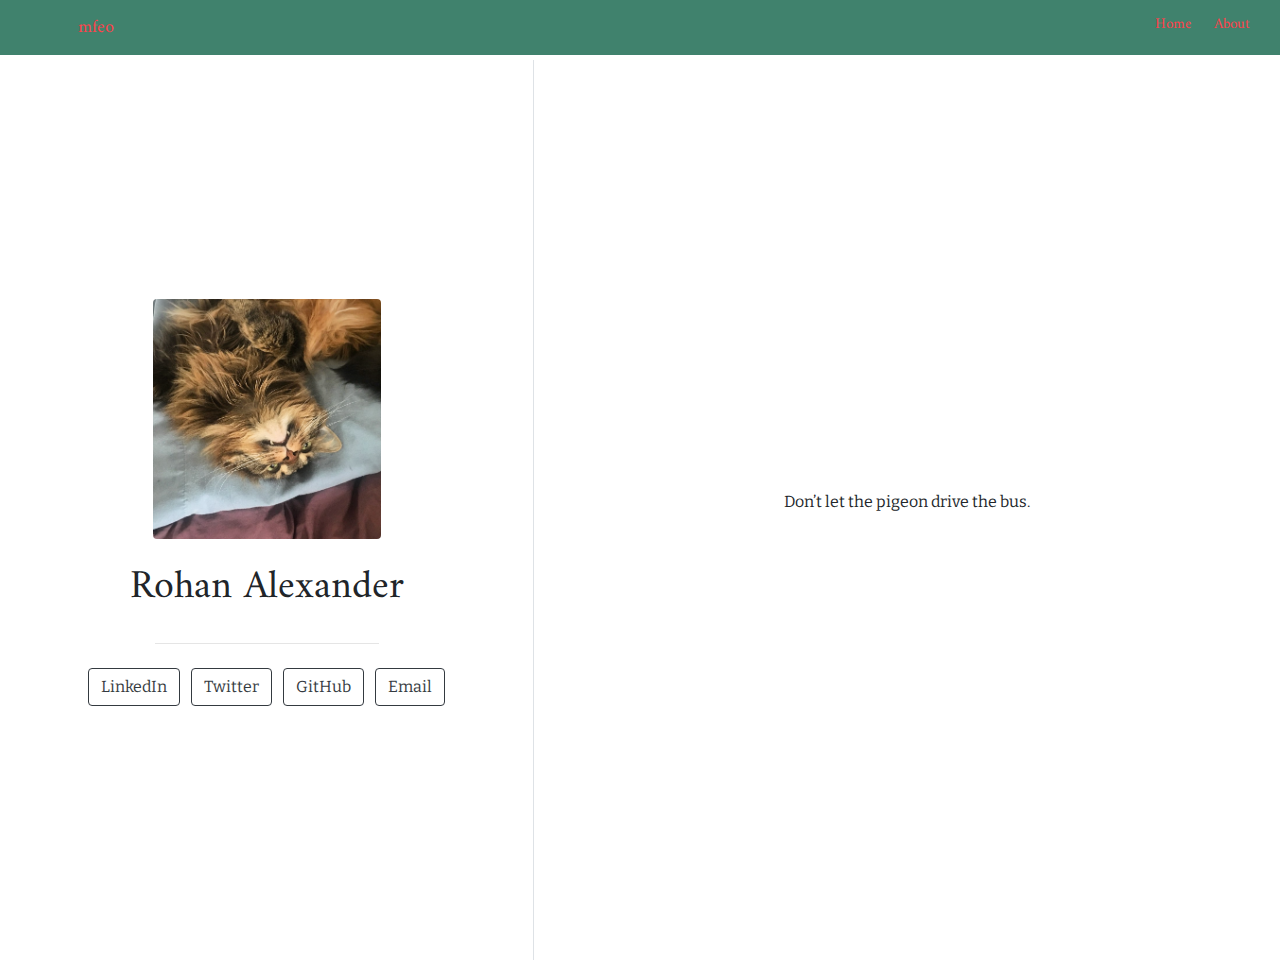
==== commit 5ada65c3: "Create different version" ====
--- a/docs/index.html
+++ b/docs/index.html
@@ -7,6 +7,9 @@
 
     <!-- Bootstrap CSS -->
     <link rel="stylesheet" href="https://stackpath.bootstrapcdn.com/bootstrap/4.5.0/css/bootstrap.min.css">
+
+    <link href="https://fonts.googleapis.com/css2?family=Roboto+Slab&display=swap" rel="stylesheet">
+    <style type="text/css">body {font-family: 'Roboto Slab', serif;}</style>
 
     <title>Rohan Alexander</title>
 
@@ -773,7 +776,7 @@
             --text-color:       #ff414b; /* edited */
             --text-size:        15px;
             --hover-color:      #dd424c; /* edited */
-            --bkgd-color:       #ffd8db; /* edited */
+            --bkgd-color:       #40826d; /* edited */
           }
 
           .distill-site-footer {
@@ -974,85 +977,103 @@
           <!--radix_placeholder_site_before_body-->
           <!--/radix_placeholder_site_before_body-->
     
-    <div class="container min-vh-100">
-      <div class="row min-vh-100 justify-content-center align-items-center">
-        <div class="col-12 text-center">
-          <img src=roo.png style="height:10rem" class="rounded-circle">
-          <div class="mt-3">
-            <h1>Rohan Alexander</h1>
-          </div>
-          <div class="row justify-content-center align-items-center">
-            <div class="col-6 mt-3 text-center d-none d-sm-block">
-              <p>Don’t let the pigeon drive the bus.</p>
+    <div class="container-fluid d-none d-lg-block d-xl-block">
+      <div class="d-flex row flex-row vh-100">
+        <div class="d-flex flex-column col-5 align-items-center text-center align-self-center">
+          <div class="mx-auto text-center">
+            <div class="p-3">
+              <img src=roo.png style="height:15rem" class="rounded">
             </div>
-            <div class="col-11 mt-3 text-center d-block d-sm-none">
-              <p>Don’t let the pigeon drive the bus.</p>
+            <div class="p-2">
+              <h1>Rohan Alexander</h1>
+            </div>
+            <hr style="width:60%;"/>
+            <div class="p-2">
+              <div id="icon-list">
+                <ul class="list-inline">
+                                    <li class="list-inline-item">
+                    <a href=https://linkedin.com/>
+                      <button type="button" class="btn btn-outline-dark mb-2">
+                        LinkedIn
+                      </button>
+                    </a>
+                  </li>
+                                    <li class="list-inline-item">
+                    <a href=https://twitter.com/>
+                      <button type="button" class="btn btn-outline-dark mb-2">
+                        Twitter
+                      </button>
+                    </a>
+                  </li>
+                                    <li class="list-inline-item">
+                    <a href=https://github.com/>
+                      <button type="button" class="btn btn-outline-dark mb-2">
+                        GitHub
+                      </button>
+                    </a>
+                  </li>
+                                    <li class="list-inline-item">
+                    <a href=mailto:email@email.com>
+                      <button type="button" class="btn btn-outline-dark mb-2">
+                        Email
+                      </button>
+                    </a>
+                  </li>
+                                  </ul>
+              </div>
             </div>
           </div>
-
-          <hr style="width:60%;"/>
-
-          <div class="row justify-content-center align-items-center">
-            <div class="col-8 text-center d-none d-sm-block">
-              <ul class="list-inline">
-                                <li class="list-inline-item">
-                  <a href=https://linkedin.com/>
-                    <button type="button" class="btn btn-outline-dark mb-2">
+        </div>
+        <div class="d-flex flex-column vh-100 border-left"></div>
+        <div class="d-flex flex-column col px-5 align-items-center align-self-center mh-100" style="overflow-y: scroll;">
+          <div class="my-5" id="content">
+            <p>Don’t let the pigeon drive the bus.</p>
+          </div>
+        </div>
+      </div>
+    </div>
+
+    <div class="container-flex min-vh-100 d-block d-lg-none d-xl-none">
+      <div class="d-flex flex-row justify-content-center">
+        <div class="d-flex flex-col">
+          <div class="mx-auto">
+            <div class="p-3 mt-3 text-center">
+              <img src=roo.png style="height:15rem" class="rounded">
+            </div>
+            <div class="p-2 text-center">
+              <h1>Rohan Alexander</h1>
+            </div>
+            <hr style="width:60%;"/>
+
+            <div class="row justify-content-center align-items-center">
+              <div class="col-8 p-1 text-center">
+                <div class="list-group">
+                                    <a href=https://linkedin.com/>
+                    <button type="button" class="list-group-item list-group-item-action my-1 rounded">
                       LinkedIn
                     </button>
                   </a>
-                </li>
-                                <li class="list-inline-item">
-                  <a href=https://twitter.com/>
-                    <button type="button" class="btn btn-outline-dark mb-2">
+                                    <a href=https://twitter.com/>
+                    <button type="button" class="list-group-item list-group-item-action my-1 rounded">
                       Twitter
                     </button>
                   </a>
-                </li>
-                                <li class="list-inline-item">
-                  <a href=https://github.com/>
-                    <button type="button" class="btn btn-outline-dark mb-2">
+                                    <a href=https://github.com/>
+                    <button type="button" class="list-group-item list-group-item-action my-1 rounded">
                       GitHub
                     </button>
                   </a>
-                </li>
-                                <li class="list-inline-item">
-                  <a href=mailto:email@email.com>
-                    <button type="button" class="btn btn-outline-dark mb-2">
+                                    <a href=mailto:email@email.com>
+                    <button type="button" class="list-group-item list-group-item-action my-1 rounded">
                       Email
                     </button>
                   </a>
-                </li>
-                              </ul>
+                                  </div>
+              </div>
             </div>
-          </div>
-
-          <div class="row justify-content-center align-items-center">
-            <div class="col-8 m-1 text-center d-block d-sm-none">
-              <div class="list-group">
-                                <a href=https://linkedin.com/>
-                  <button type="button" class="list-group-item list-group-item-action my-1 rounded">
-                    LinkedIn
-                  </button>
-                </a>
-                                <a href=https://twitter.com/>
-                  <button type="button" class="list-group-item list-group-item-action my-1 rounded">
-                    Twitter
-                  </button>
-                </a>
-                                <a href=https://github.com/>
-                  <button type="button" class="list-group-item list-group-item-action my-1 rounded">
-                    GitHub
-                  </button>
-                </a>
-                                <a href=mailto:email@email.com>
-                  <button type="button" class="list-group-item list-group-item-action my-1 rounded">
-                    Email
-                  </button>
-                </a>
-                              </div>
+            <div class="p pt-4 px-5">
+              <p>Don’t let the pigeon drive the bus.</p>
             </div>
-          </div>
         </div>
       </div>
     </div>
@@ -1063,10 +1084,10 @@
     <script src="https://cdn.jsdelivr.net/npm/popper.js@1.16.0/dist/umd/popper.min.js" integrity="sha384-Q6E9RHvbIyZFJoft+2mJbHaEWldlvI9IOYy5n3zV9zzTtmI3UksdQRVvoxMfooAo" crossorigin="anonymous"></script>
     <script src="https://stackpath.bootstrapcdn.com/bootstrap/4.5.0/js/bootstrap.min.js" integrity="sha384-OgVRvuATP1z7JjHLkuOU7Xw704+h835Lr+6QL9UvYjZE3Ipu6Tp75j7Bh/kR0JKI" crossorigin="anonymous"></script>
 
-          <!--radix_placeholder_site_after_body-->
-          <!--/radix_placeholder_site_after_body-->
-          <!--radix_placeholder_navigation_after_body-->
-          <!--/radix_placeholder_navigation_after_body-->
-    
+      <!--radix_placeholder_site_after_body-->
+      <!--/radix_placeholder_site_after_body-->
+      <!--radix_placeholder_navigation_after_body-->
+      <!--/radix_placeholder_navigation_after_body-->
+  
   </body>
 </html>
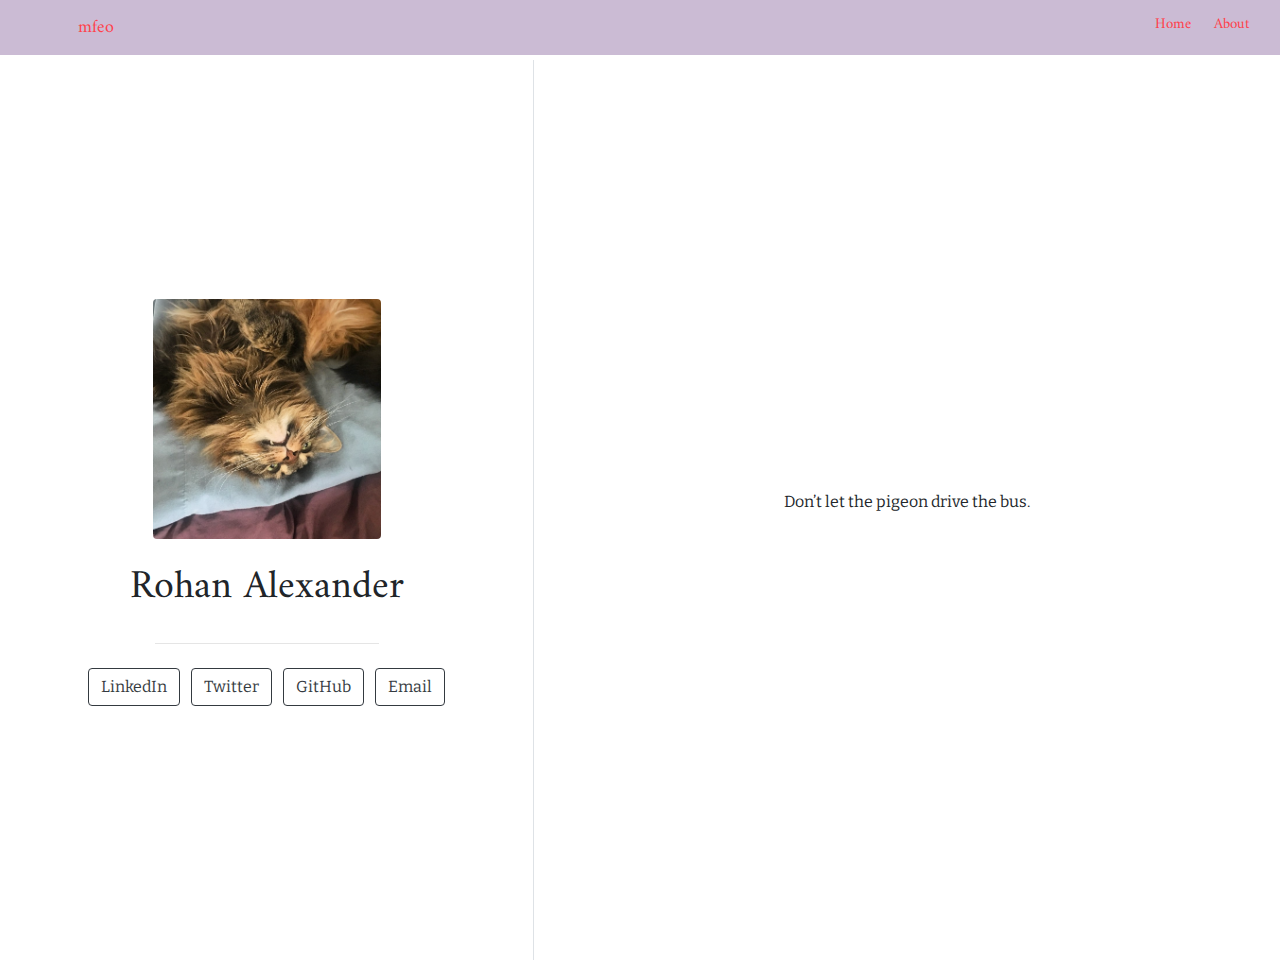
==== commit 8a6ea1d4: "Change colour on tuna." ====
--- a/docs/index.html
+++ b/docs/index.html
@@ -776,7 +776,7 @@
             --text-color:       #ff414b; /* edited */
             --text-size:        15px;
             --hover-color:      #dd424c; /* edited */
-            --bkgd-color:       #40826d; /* edited */
+            --bkgd-color:       #cbbbd4; /* edited */
           }
 
           .distill-site-footer {
